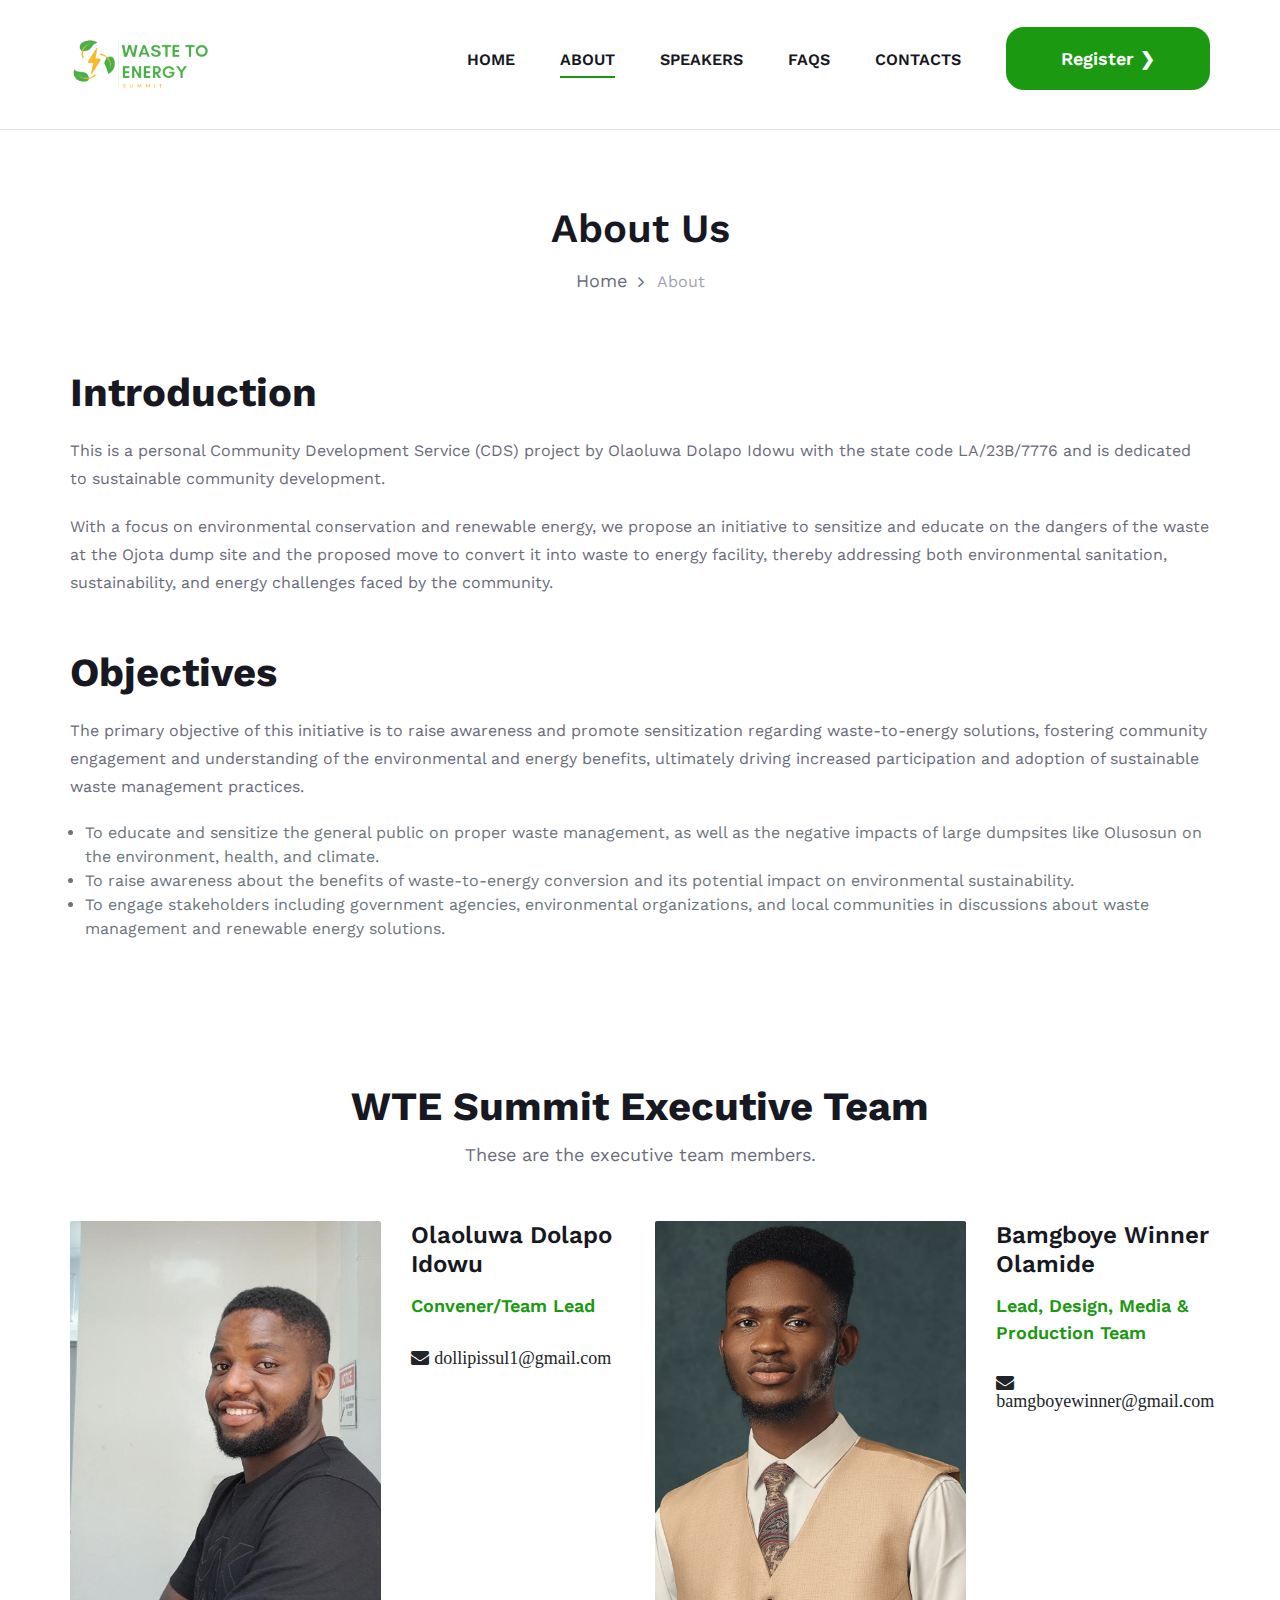
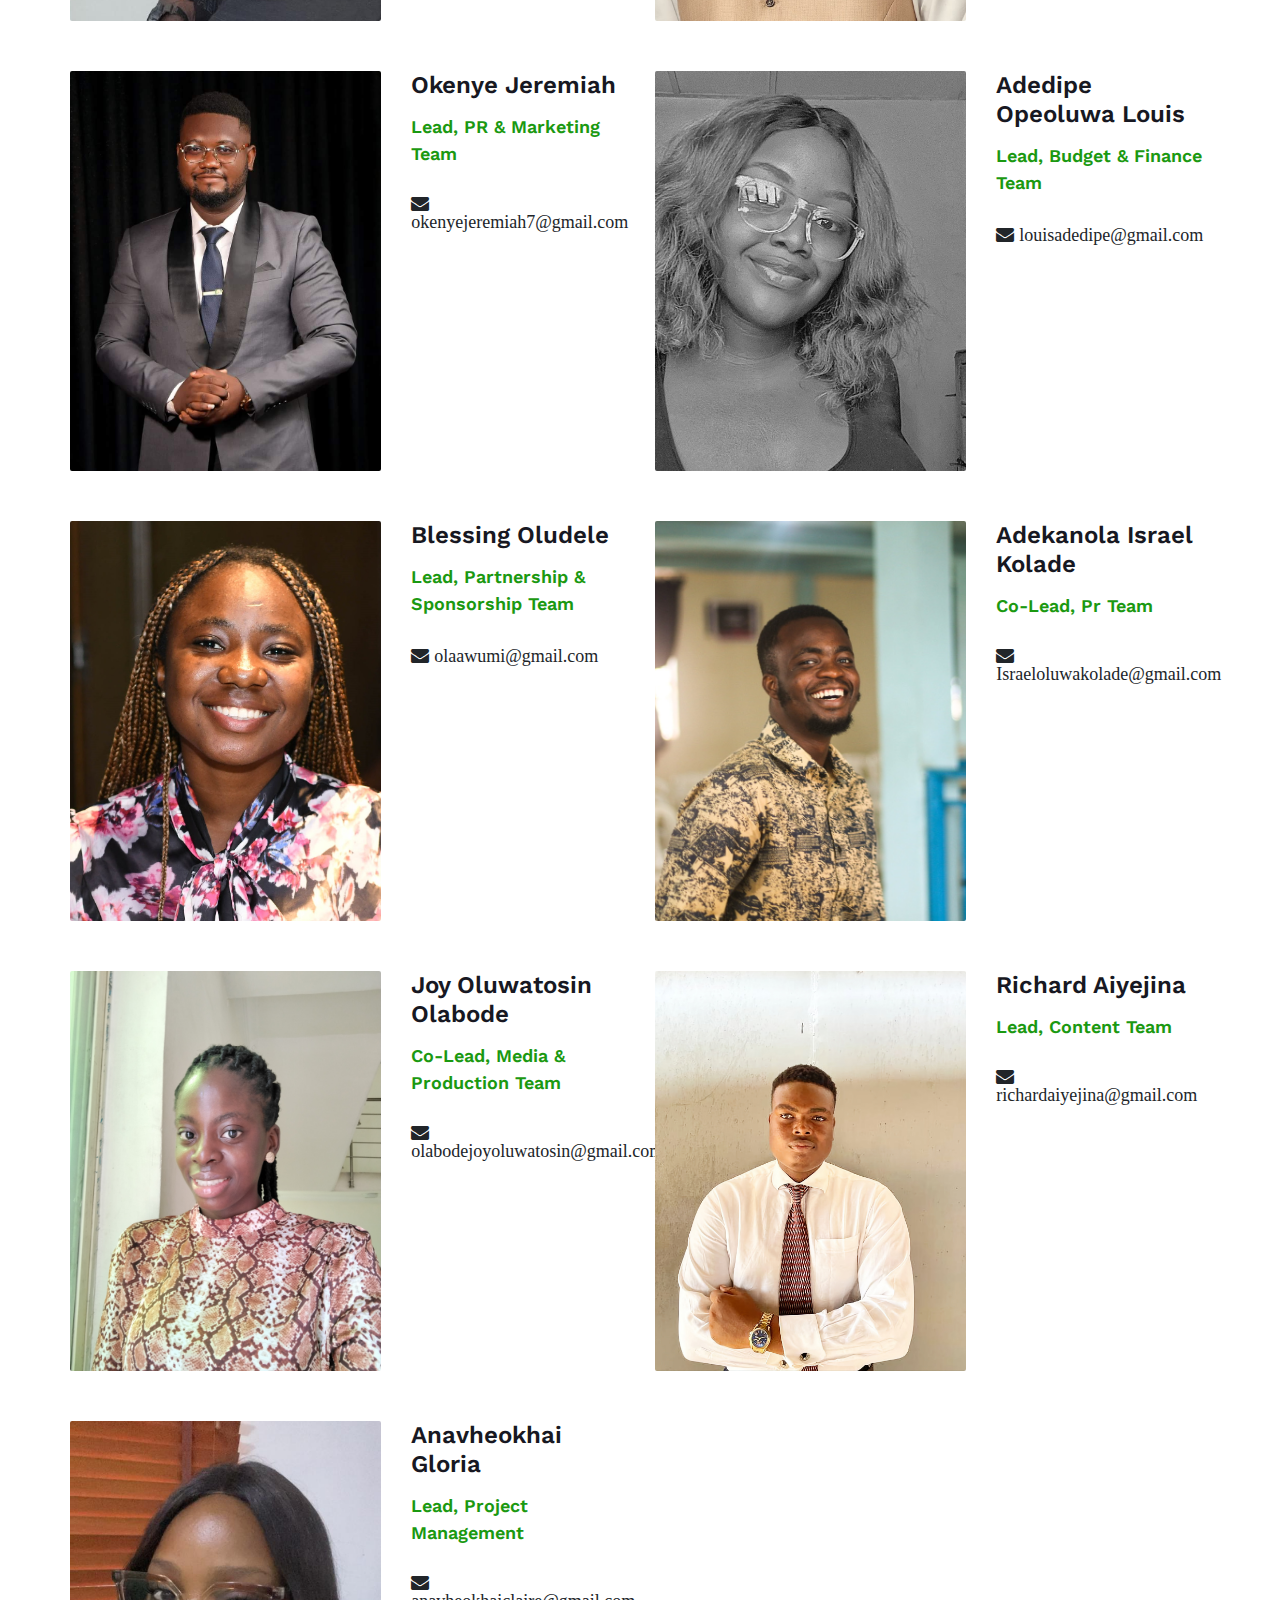
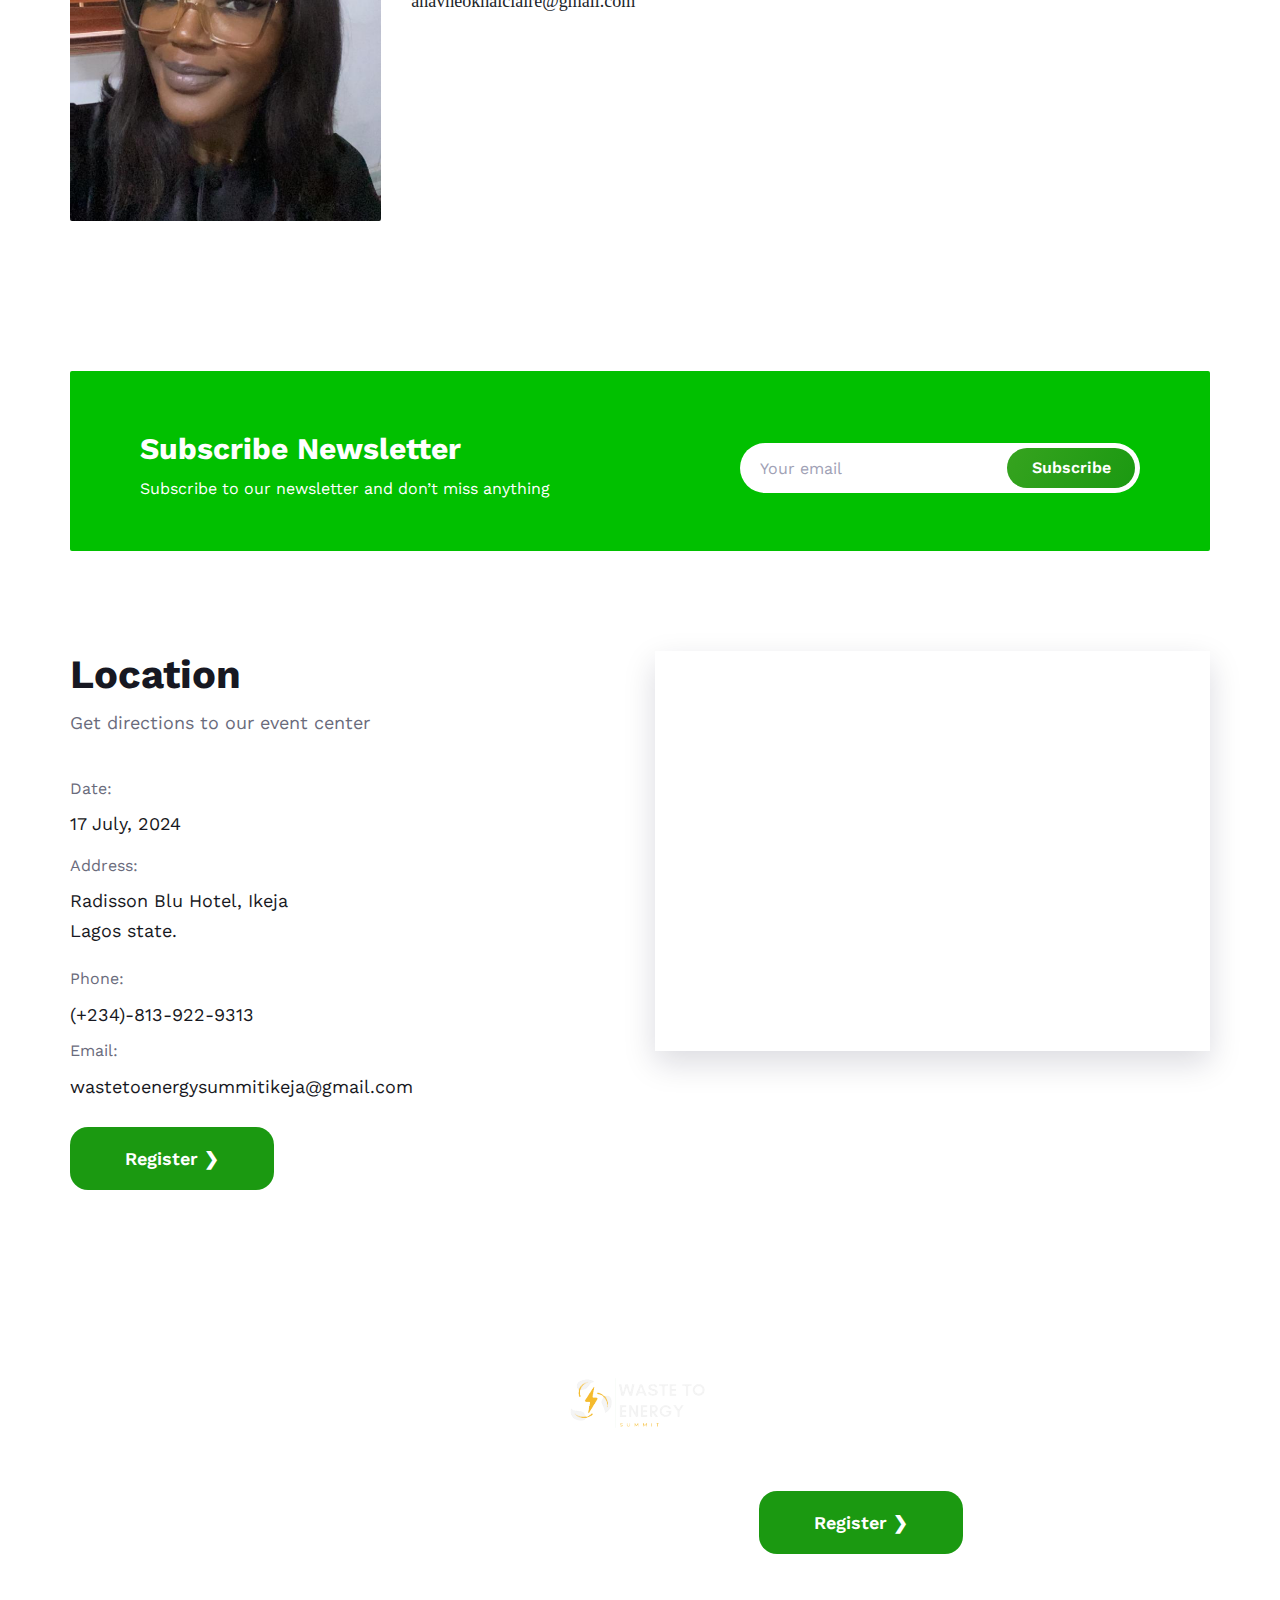
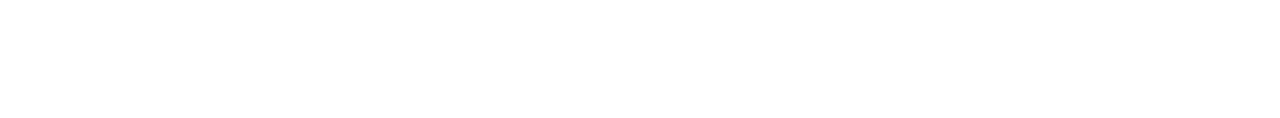
==== about-us.html @ e439b390 "changed image size" ====
<!DOCTYPE html>
<html lang="zxx">

<head>
    <meta charset="UTF-8">
    <meta name="description" content="Manup Template">
    <meta name="keywords" content="Manup, unica, creative, html">
    <meta name="viewport" content="width=device-width, initial-scale=1.0">
    <meta http-equiv="X-UA-Compatible" content="ie=edge">
    <title>Waste to Energy Summit</title>

    <!-- Google Font -->
    <link href="https://fonts.googleapis.com/css?family=Work+Sans:400,500,600,700,800,900&display=swap" rel="stylesheet">
    <link href="https://fonts.googleapis.com/css?family=Poppins:400,500,600,700&display=swap" rel="stylesheet">


    <!-- Css Styles -->
    <link rel="stylesheet" href="css/bootstrap.min.css" type="text/css">
    <link rel="stylesheet" href="css/font-awesome.min.css" type="text/css">
    <link rel="stylesheet" href="css/elegant-icons.css" type="text/css">
    <link rel="stylesheet" href="css/owl.carousel.min.css" type="text/css">
    <link rel="stylesheet" href="css/magnific-popup.css" type="text/css">
    <link rel="stylesheet" href="css/slicknav.min.css" type="text/css">
    <link rel="stylesheet" href="css/style.css" type="text/css">
</head>

<body>
    <!-- Page Preloder -->
    <div id="preloder">
        <div class="loader"></div>
    </div>

    <!-- Header Section Begin -->
    <header class="header-section header-normal">
        <div class="container">
            <div class="logo">
                <a href="./index.html">
                    <img src="img/logo.png" alt="">
                </a>
            </div>
            <div class="nav-menu">
                <nav class="mainmenu mobile-menu">
                    <ul>
                        <li><a href="./index.html">Home</a></li>
                        <li class="active"><a href="./about-us.html">About</a></li>
                        <li><a href="./speaker.html">Speakers</a></li>
                        <li><a href="./faqs.html">Faqs</a></li>
                        <li><a href="./contact.html">Contacts</a></li>
                    </ul>
                </nav>
                <a href="https://docs.google.com/forms/d/e/1FAIpQLSfYQly2UIHaIUbU2DlUcqZCTbNZDKDFzYqwNM6YMHKIBhiAMQ/viewform" class="primary-btn top-btn"> Register &#10095</a>                
            </div>
            <div id="mobile-menu-wrap"></div>
        </div>
    </header>
    <!-- Header End -->

    <!-- Breadcrumb Section Begin -->
    <section class="breadcrumb-section">
        <div class="container">
            <div class="row">
                <div class="col-lg-12">
                    <div class="breadcrumb-text">
                        <h2>About Us</h2>
                        <div class="bt-option">
                            <a href="./index.html">Home</a>
                            <span>About</span>
                        </div>
                    </div>
                </div>
            </div>
        </div>
    </section>
    <!-- Breadcrumb Section End -->

    <!-- About Section Begin -->
    <section class="about-section spad">
        <div class="container">
            <div class="row">
                <div class="col-lg-12">
                    <div class="section-title">
                        <h2>Introduction</h2>
                        <p class="f-para">This is a personal Community Development Service (CDS) project by Olaoluwa
                            Dolapo Idowu with the state code LA/23B/7776 and is dedicated to
                            sustainable community development. 
                        </p>
                        <p>With a focus on environmental
                            conservation and renewable energy, we propose an initiative to sensitize and
                            educate on the dangers of the waste at the Ojota dump site and the proposed
                            move to convert it into waste to energy facility, thereby addressing both
                            environmental sanitation, sustainability, and energy challenges faced by the
                            community.
                        </p>
                    </div>
                </div>

                <div class="col-lg-12">
                    <div class="section-title">
                        <h2>Objectives</h2>
                        <p class="f-para">The primary objective of this initiative is to raise awareness and promote
                            sensitization regarding waste-to-energy solutions, fostering community
                            engagement and understanding of the environmental and energy benefits,
                            ultimately driving increased participation and adoption of sustainable
                            waste management practices.
                        </p>
                        <p>
                            <ul class="text-secondary" style="margin-left: 15px;">
                                <li>
                                    To educate and sensitize the general public on proper waste
                                    management, as well as the negative impacts of large dumpsites like
                                    Olusosun on the environment, health, and climate.
                                </li>
                                <li>
                                    To raise awareness about the benefits of waste-to-energy conversion
                                    and its potential impact on environmental sustainability.
                                </li>
                                <li>
                                    To engage stakeholders including government agencies,
                                    environmental organizations, and local communities in discussions
                                    about waste management and renewable energy solutions.
                                </li>
                            </ul>
                        </p>
                    </div>
                </div>
            </div>
        </div>
    </section>
    <!-- About Section End -->

    <!-- Team Member Section Begin -->
    <section class="team-member-section">
        <div class="container">
            <div class="row">
                <div class="col-lg-12">
                    <div class="section-title">
                        <h2>WTE Summit Executive Team</h2>
                        <p>These are the executive team members.</p>
                    </div>
                </div>
            </div>
        </div>
        <section class="speaker-section spad">
            <div class="container">
                <div class="row">
                    <div class="col-sm-6">
                        <div class="speaker-item">
                            <div class="row">
                                <div class="col-lg-7">
                                    <div class="si-pic">
                                        <img src="img/team-member/member-1.jpg" class="small-img" alt="">
                                    </div>
                                </div>
                                <div class="col-lg-5">
                                    <div class="si-text">
                                        <div class="si-title">
                                            <h4>Olaoluwa Dolapo Idowu</h4>
                                            <span>Convener/Team Lead</span>
                                        </div>
                                        <a href="mailto:dollipissul1@gmail.com"><i class="fa fa-envelope text-body"> dollipissul1@gmail.com</i></a>
                                    </div>
                                </div>
                            </div>
                        </div>
                    </div>
                    <div class="col-sm-6">
                        <div class="speaker-item">
                            <div class="row">
                                <div class="col-lg-7">
                                    <div class="si-pic">
                                        <img src="img/team-member/member-2 .jpg" class="small-img" alt="">
                                    </div>
                                </div>
                                <div class="col-lg-5">
                                    <div class="si-text">
                                        <div class="si-title">
                                            <h4>Bamgboye Winner Olamide</h4>
                                            <span>Lead, Design, Media & Production Team</span>
                                        </div>
                                        <a href="mailto:bamgboyewinner@gmail.com"><i class="fa fa-envelope text-body"> bamgboyewinner@gmail.com</i></a>
                                    </div>
                                </div>
                            </div>
                        </div>
                    </div>
                    <div class="col-sm-6">
                        <div class="speaker-item">
                            <div class="row">
                                <div class="col-lg-7">
                                    <div class="si-pic">
                                        <img src="img/team-member/member-3.jpg" class="small-img" alt="">
                                    </div>
                                </div>
                                <div class="col-lg-5">
                                    <div class="si-text">
                                        <div class="si-title">
                                            <h4>Okenye Jeremiah</h4>
                                            <span>Lead, PR & Marketing Team</span>
                                        </div>
                                        <a href="mailto:okenyejeremiah7@gmail.com"><i class="fa fa-envelope text-body"> okenyejeremiah7@gmail.com</i></a>
                                    </div>
                                </div>
                            </div>
                        </div>
                    </div>
                    <div class="col-sm-6">
                        <div class="speaker-item">
                            <div class="row">
                                <div class="col-lg-7">
                                    <div class="si-pic">
                                        <img src="img/team-member/member-4.jpg" class="small-img" alt="">
                                    </div>
                                </div>
                                <div class="col-lg-5">
                                    <div class="si-text">
                                        <div class="si-title">
                                            <h4>Adedipe Opeoluwa Louis</h4>
                                            <span>Lead, Budget & Finance Team</span>
                                        </div>
                                        <a href="mailto:louisadedipe@gmail.com"><i class="fa fa-envelope text-body"> louisadedipe@gmail.com</i></a>
                                    </div>
                                </div>
                            </div>
                        </div>
                    </div>
                    <div class="col-sm-6">
                        <div class="speaker-item">
                            <div class="row">
                                <div class="col-lg-7">
                                    <div class="si-pic">
                                        <img src="img/team-member/member-5.jpg" class="small-img" alt="">
                                    </div>
                                </div>
                                <div class="col-lg-5">
                                    <div class="si-text">
                                        <div class="si-title">
                                            <h4>Blessing Oludele</h4>
                                            <span>Lead, Partnership & Sponsorship Team</span>
                                        </div>
                                        <a href="mailto:olaawumi@gmail.com"><i class="fa fa-envelope text-body"> olaawumi@gmail.com</i></a>
                                    </div>
                                </div>
                            </div>
                        </div>
                    </div>
                    <div class="col-sm-6">
                        <div class="speaker-item">
                            <div class="row">
                                <div class="col-lg-7">
                                    <div class="si-pic">
                                        <img src="img/team-member/member-6.jpg" class="small-img" alt="">
                                    </div>
                                </div>
                                <div class="col-lg-5">
                                    <div class="si-text">
                                        <div class="si-title">
                                            <h4>Adekanola Israel Kolade</h4>
                                            <span>Co-Lead, Pr Team</span>
                                        </div>
                                        <a href="mailto:Israeloluwakolade@gmail.com"><i class="fa fa-envelope text-body"> Israeloluwakolade@gmail.com</i></a>
                                    </div>
                                </div>
                            </div>
                        </div>
                    </div>
                    <div class="col-sm-6">
                        <div class="speaker-item">
                            <div class="row">
                                <div class="col-lg-7">
                                    <div class="si-pic">
                                        <img src="img/team-member/member-7.jpg" class="small-img" alt="">
                                    </div>
                                </div>
                                <div class="col-lg-5">
                                    <div class="si-text">
                                        <div class="si-title">
                                            <h4>Joy Oluwatosin Olabode</h4>
                                            <span>Co-Lead, Media & Production Team</span>
                                        </div>
                                        <a href="mailto:olabodejoyoluwatosin@gmail.com"><i class="fa fa-envelope text-body"> olabodejoyoluwatosin@gmail.com</i></a>
                                    </div>
                                </div>
                            </div>
                        </div>
                    </div>
                    <div class="col-sm-6">
                        <div class="speaker-item">
                            <div class="row">
                                <div class="col-lg-7">
                                    <div class="si-pic">
                                        <img src="img/team-member/member-8.jpg" class="small-img" alt="">
                                    </div>
                                </div>
                                <div class="col-lg-5">
                                    <div class="si-text">
                                        <div class="si-title">
                                            <h4>Richard Aiyejina</h4>
                                            <span>Lead, Content Team</span>
                                        </div>
                                        <a href="mailto:richardaiyejina@gmail.com"><i class="fa fa-envelope text-body"> richardaiyejina@gmail.com</i></a>
                                    </div>
                                </div>
                            </div>
                        </div>
                    </div>
                    <div class="col-sm-6">
                        <div class="speaker-item">
                            <div class="row">
                                <div class="col-lg-7">
                                    <div class="si-pic">
                                        <img src="img/team-member/member-9.jpeg" class="small-img" alt="">
                                    </div>
                                </div>
                                <div class="col-lg-5">
                                    <div class="si-text">
                                        <div class="si-title">
                                            <h4>Anavheokhai Gloria</h4>
                                            <span>Lead, Project Management</span>
                                        </div>
                                        <a href="mailto:anavheokhaiclaire@gmail.com"><i class="fa fa-envelope text-body"> anavheokhaiclaire@gmail.com</i></a>
                                    </div>
                                </div>
                            </div>
                        </div>
                    </div>
                </div>
            </div>
        </section>
    <!-- Team Member Section End -->

    
    <!-- Newslatter Section Begin -->
    <section class="newslatter-section about-newslatter">
        <div class="container">
            <div class="newslatter-inner set-bg" data-setbg="img/newsletter-bg.jpeg">
                <div class="ni-text">
                    <h3>Subscribe Newsletter</h3>
                    <p>Subscribe to our newsletter and don’t miss anything</p>
                </div>
                <form action="#" class="ni-form">
                    <input type="text" placeholder="Your email">
                    <button type="submit">Subscribe</button>
                </form>
            </div>
        </div>
    </section>
    <!-- Newslatter Section End -->

    <!-- Contact Section Begin -->
    <section class="contact-section spad">
        <div class="container">
            <div class="row">
                <div class="col-lg-6">
                    <div class="section-title">
                        <h2>Location</h2>
                        <p>Get directions to our event center</p>
                    </div>
                    <div class="cs-text">
                        <div class="ct-address">
                            <span>Date:</span>
                            <p>17 July, 2024</p>
                        </div>
                        <div class="ct-address">
                            <span>Address:</span>
                            <p>Radisson Blu Hotel, Ikeja <br />Lagos state.</p>
                        </div>
                        <ul>
                            <li>
                                <span>Phone:</span>
                                (+234)-813-922-9313
                            </li>
                            <li>
                                <span>Email:</span>
                                wastetoenergysummitikeja@gmail.com
                            </li>
                        </ul>
                        <a href="https://docs.google.com/forms/d/e/1FAIpQLSfYQly2UIHaIUbU2DlUcqZCTbNZDKDFzYqwNM6YMHKIBhiAMQ/viewform" class="primary-btn"> Register &#10095</a>
                    </div>
                </div>
                <div class="col-lg-6">
                    <div class="cs-map">
                        <iframe src="https://www.google.com/maps/embed?pb=!1m18!1m12!1m3!1d3963.520993576724!2d3.3586158000000004!3d6.581967000000001!2m3!1f0!2f0!3f0!3m2!1i1024!2i768!4f13.1!3m3!1m2!1s0x103b92134bd53de7%3A0xbf9139ef0204ac29!2sRadisson%20Blu%20Hotel%2C%20Lagos%20Ikeja!5e0!3m2!1sen!2sng!4v1718107113346!5m2!1sen!2sng" height="400" style="border:0;" allowfullscreen=""></iframe>
                    </div>
                </div>
            </div>
        </div>
    </section>
    <!-- Contact Section End -->

    <!-- Footer Section Begin -->
    <footer class="footer-section">
        <div class="container">
            <div class="row">
                <div class="col-lg-12">
                    <div class="footer-text">
                        <div class="ft-logo">
                            <a href="#" class="footer-logo"><img src="img/footer-logo.png" alt=""></a>
                        </div>
                        <ul>
                            <li><a href="./index.html">Home</a></li>
                            <li><a href="./about-us.html">About</a></li>
                            <li><a href="./faqs.html">Faqs</a></li>
                            <li><a href="./contact.html">Contact</a></li>
                            <li><a href="https://docs.google.com/forms/d/e/1FAIpQLSfYQly2UIHaIUbU2DlUcqZCTbNZDKDFzYqwNM6YMHKIBhiAMQ/viewform" class="primary-btn"> Register &#10095</a></li>
                        </ul>
                        <div class="copyright-text text-white"><p>
  Copyright &copy;<script>document.write(new Date().getFullYear());</script> All rights reserved</p></div>
                        <div class="ft-social">
                            <a href="https://www.instagram.com/wte_summit" target="_blank"><i class="fa fa-instagram"></i></a>
                            <a href="https://www.linkedin.com/company/sanitation-and-sustainability-waste-to-energy-summit/" target="_blank"><i class="fa fa-linkedin"></i></a>
                        </div>
                    </div>
                </div>
            </div>
        </div>
    </footer>
    <!-- Footer Section End -->

    <!-- Js Plugins -->
    <script src="js/jquery-3.3.1.min.js"></script>
    <script src="js/bootstrap.min.js"></script>
    <script src="js/jquery.magnific-popup.min.js"></script>
    <script src="js/jquery.countdown.min.js"></script>
    <script src="js/jquery.slicknav.js"></script>
    <script src="js/owl.carousel.min.js"></script>
    <script src="js/main.js"></script>
</body>

</html>
---- css/elegant-icons.css ----
@font-face {
	font-family: 'ElegantIcons';
	src:url('../fonts/ElegantIcons.eot');
	src:url('../fonts/ElegantIcons.eot?#iefix') format('embedded-opentype'),
		url('../fonts/ElegantIcons.woff') format('woff'),
		url('../fonts/ElegantIcons.ttf') format('truetype'),
		url('../fonts/ElegantIcons.svg#ElegantIcons') format('svg');
	font-weight: normal;
	font-style: normal;
}

/* Use the following CSS code if you want to use data attributes for inserting your icons */
[data-icon]:before {
	font-family: 'ElegantIcons';
	content: attr(data-icon);
	speak: none;
	font-weight: normal;
	font-variant: normal;
	text-transform: none;
	line-height: 1;
	-webkit-font-smoothing: antialiased;
	-moz-osx-font-smoothing: grayscale;
}

/* Use the following CSS code if you want to have a class per icon */
/*
Instead of a list of all class selectors,
you can use the generic selector below, but it's slower:
[class*="your-class-prefix"] {
*/
.arrow_up, .arrow_down, .arrow_left, .arrow_right, .arrow_left-up, .arrow_right-up, .arrow_right-down, .arrow_left-down, .arrow-up-down, .arrow_up-down_alt, .arrow_left-right_alt, .arrow_left-right, .arrow_expand_alt2, .arrow_expand_alt, .arrow_condense, .arrow_expand, .arrow_move, .arrow_carrot-up, .arrow_carrot-down, .arrow_carrot-left, .arrow_carrot-right, .arrow_carrot-2up, .arrow_carrot-2down, .arrow_carrot-2left, .arrow_carrot-2right, .arrow_carrot-up_alt2, .arrow_carrot-down_alt2, .arrow_carrot-left_alt2, .arrow_carrot-right_alt2, .arrow_carrot-2up_alt2, .arrow_carrot-2down_alt2, .arrow_carrot-2left_alt2, .arrow_carrot-2right_alt2, .arrow_triangle-up, .arrow_triangle-down, .arrow_triangle-left, .arrow_triangle-right, .arrow_triangle-up_alt2, .arrow_triangle-down_alt2, .arrow_triangle-left_alt2, .arrow_triangle-right_alt2, .arrow_back, .icon_minus-06, .icon_plus, .icon_close, .icon_check, .icon_minus_alt2, .icon_plus_alt2, .icon_close_alt2, .icon_check_alt2, .icon_zoom-out_alt, .icon_zoom-in_alt, .icon_search, .icon_box-empty, .icon_box-selected, .icon_minus-box, .icon_plus-box, .icon_box-checked, .icon_circle-empty, .icon_circle-slelected, .icon_stop_alt2, .icon_stop, .icon_pause_alt2, .icon_pause, .icon_menu, .icon_menu-square_alt2, .icon_menu-circle_alt2, .icon_ul, .icon_ol, .icon_adjust-horiz, .icon_adjust-vert, .icon_document_alt, .icon_documents_alt, .icon_pencil, .icon_pencil-edit_alt, .icon_pencil-edit, .icon_folder-alt, .icon_folder-open_alt, .icon_folder-add_alt, .icon_info_alt, .icon_error-oct_alt, .icon_error-circle_alt, .icon_error-triangle_alt, .icon_question_alt2, .icon_question, .icon_comment_alt, .icon_chat_alt, .icon_vol-mute_alt, .icon_volume-low_alt, .icon_volume-high_alt, .icon_quotations, .icon_quotations_alt2, .icon_clock_alt, .icon_lock_alt, .icon_lock-open_alt, .icon_key_alt, .icon_cloud_alt, .icon_cloud-upload_alt, .icon_cloud-download_alt, .icon_image, .icon_images, .icon_lightbulb_alt, .icon_gift_alt, .icon_house_alt, .icon_genius, .icon_mobile, .icon_tablet, .icon_laptop, .icon_desktop, .icon_camera_alt, .icon_mail_alt, .icon_cone_alt, .icon_ribbon_alt, .icon_bag_alt, .icon_creditcard, .icon_cart_alt, .icon_paperclip, .icon_tag_alt, .icon_tags_alt, .icon_trash_alt, .icon_cursor_alt, .icon_mic_alt, .icon_compass_alt, .icon_pin_alt, .icon_pushpin_alt, .icon_map_alt, .icon_drawer_alt, .icon_toolbox_alt, .icon_book_alt, .icon_calendar, .icon_film, .icon_table, .icon_contacts_alt, .icon_headphones, .icon_lifesaver, .icon_piechart, .icon_refresh, .icon_link_alt, .icon_link, .icon_loading, .icon_blocked, .icon_archive_alt, .icon_heart_alt, .icon_star_alt, .icon_star-half_alt, .icon_star, .icon_star-half, .icon_tools, .icon_tool, .icon_cog, .icon_cogs, .arrow_up_alt, .arrow_down_alt, .arrow_left_alt, .arrow_right_alt, .arrow_left-up_alt, .arrow_right-up_alt, .arrow_right-down_alt, .arrow_left-down_alt, .arrow_condense_alt, .arrow_expand_alt3, .arrow_carrot_up_alt, .arrow_carrot-down_alt, .arrow_carrot-left_alt, .arrow_carrot-right_alt, .arrow_carrot-2up_alt, .arrow_carrot-2dwnn_alt, .arrow_carrot-2left_alt, .arrow_carrot-2right_alt, .arrow_triangle-up_alt, .arrow_triangle-down_alt, .arrow_triangle-left_alt, .arrow_triangle-right_alt, .icon_minus_alt, .icon_plus_alt, .icon_close_alt, .icon_check_alt, .icon_zoom-out, .icon_zoom-in, .icon_stop_alt, .icon_menu-square_alt, .icon_menu-circle_alt, .icon_document, .icon_documents, .icon_pencil_alt, .icon_folder, .icon_folder-open, .icon_folder-add, .icon_folder_upload, .icon_folder_download, .icon_info, .icon_error-circle, .icon_error-oct, .icon_error-triangle, .icon_question_alt, .icon_comment, .icon_chat, .icon_vol-mute, .icon_volume-low, .icon_volume-high, .icon_quotations_alt, .icon_clock, .icon_lock, .icon_lock-open, .icon_key, .icon_cloud, .icon_cloud-upload, .icon_cloud-download, .icon_lightbulb, .icon_gift, .icon_house, .icon_camera, .icon_mail, .icon_cone, .icon_ribbon, .icon_bag, .icon_cart, .icon_tag, .icon_tags, .icon_trash, .icon_cursor, .icon_mic, .icon_compass, .icon_pin, .icon_pushpin, .icon_map, .icon_drawer, .icon_toolbox, .icon_book, .icon_contacts, .icon_archive, .icon_heart, .icon_profile, .icon_group, .icon_grid-2x2, .icon_grid-3x3, .icon_music, .icon_pause_alt, .icon_phone, .icon_upload, .icon_download, .social_facebook, .social_twitter, .social_pinterest, .social_googleplus, .social_tumblr, .social_tumbleupon, .social_wordpress, .social_instagram, .social_dribbble, .social_vimeo, .social_linkedin, .social_rss, .social_deviantart, .social_share, .social_myspace, .social_skype, .social_youtube, .social_picassa, .social_googledrive, .social_flickr, .social_blogger, .social_spotify, .social_delicious, .social_facebook_circle, .social_twitter_circle, .social_pinterest_circle, .social_googleplus_circle, .social_tumblr_circle, .social_stumbleupon_circle, .social_wordpress_circle, .social_instagram_circle, .social_dribbble_circle, .social_vimeo_circle, .social_linkedin_circle, .social_rss_circle, .social_deviantart_circle, .social_share_circle, .social_myspace_circle, .social_skype_circle, .social_youtube_circle, .social_picassa_circle, .social_googledrive_alt2, .social_flickr_circle, .social_blogger_circle, .social_spotify_circle, .social_delicious_circle, .social_facebook_square, .social_twitter_square, .social_pinterest_square, .social_googleplus_square, .social_tumblr_square, .social_stumbleupon_square, .social_wordpress_square, .social_instagram_square, .social_dribbble_square, .social_vimeo_square, .social_linkedin_square, .social_rss_square, .social_deviantart_square, .social_share_square, .social_myspace_square, .social_skype_square, .social_youtube_square, .social_picassa_square, .social_googledrive_square, .social_flickr_square, .social_blogger_square, .social_spotify_square, .social_delicious_square, .icon_printer, .icon_calulator, .icon_building, .icon_floppy, .icon_drive, .icon_search-2, .icon_id, .icon_id-2, .icon_puzzle, .icon_like, .icon_dislike, .icon_mug, .icon_currency, .icon_wallet, .icon_pens, .icon_easel, .icon_flowchart, .icon_datareport, .icon_briefcase, .icon_shield, .icon_percent, .icon_globe, .icon_globe-2, .icon_target, .icon_hourglass, .icon_balance, .icon_rook, .icon_printer-alt, .icon_calculator_alt, .icon_building_alt, .icon_floppy_alt, .icon_drive_alt, .icon_search_alt, .icon_id_alt, .icon_id-2_alt, .icon_puzzle_alt, .icon_like_alt, .icon_dislike_alt, .icon_mug_alt, .icon_currency_alt, .icon_wallet_alt, .icon_pens_alt, .icon_easel_alt, .icon_flowchart_alt, .icon_datareport_alt, .icon_briefcase_alt, .icon_shield_alt, .icon_percent_alt, .icon_globe_alt, .icon_clipboard {
	font-family: 'ElegantIcons';
	speak: none;
	font-style: normal;
	font-weight: normal;
	font-variant: normal;
	text-transform: none;
	line-height: 1;
	-webkit-font-smoothing: antialiased;
}
.arrow_up:before {
	content: "\21";
}
.arrow_down:before {
	content: "\22";
}
.arrow_left:before {
	content: "\23";
}
.arrow_right:before {
	content: "\24";
}
.arrow_left-up:before {
	content: "\25";
}
.arrow_right-up:before {
	content: "\26";
}
.arrow_right-down:before {
	content: "\27";
}
.arrow_left-down:before {
	content: "\28";
}
.arrow-up-down:before {
	content: "\29";
}
.arrow_up-down_alt:before {
	content: "\2a";
}
.arrow_left-right_alt:before {
	content: "\2b";
}
.arrow_left-right:before {
	content: "\2c";
}
.arrow_expand_alt2:before {
	content: "\2d";
}
.arrow_expand_alt:before {
	content: "\2e";
}
.arrow_condense:before {
	content: "\2f";
}
.arrow_expand:before {
	content: "\30";
}
.arrow_move:before {
	content: "\31";
}
.arrow_carrot-up:before {
	content: "\32";
}
.arrow_carrot-down:before {
	content: "\33";
}
.arrow_carrot-left:before {
	content: "\34";
}
.arrow_carrot-right:before {
	content: "\35";
}
.arrow_carrot-2up:before {
	content: "\36";
}
.arrow_carrot-2down:before {
	content: "\37";
}
.arrow_carrot-2left:before {
	content: "\38";
}
.arrow_carrot-2right:before {
	content: "\39";
}
.arrow_carrot-up_alt2:before {
	content: "\3a";
}
.arrow_carrot-down_alt2:before {
	content: "\3b";
}
.arrow_carrot-left_alt2:before {
	content: "\3c";
}
.arrow_carrot-right_alt2:before {
	content: "\3d";
}
.arrow_carrot-2up_alt2:before {
	content: "\3e";
}
.arrow_carrot-2down_alt2:before {
	content: "\3f";
}
.arrow_carrot-2left_alt2:before {
	content: "\40";
}
.arrow_carrot-2right_alt2:before {
	content: "\41";
}
.arrow_triangle-up:before {
	content: "\42";
}
.arrow_triangle-down:before {
	content: "\43";
}
.arrow_triangle-left:before {
	content: "\44";
}
.arrow_triangle-right:before {
	content: "\45";
}
.arrow_triangle-up_alt2:before {
	content: "\46";
}
.arrow_triangle-down_alt2:before {
	content: "\47";
}
.arrow_triangle-left_alt2:before {
	content: "\48";
}
.arrow_triangle-right_alt2:before {
	content: "\49";
}
.arrow_back:before {
	content: "\4a";
}
.icon_minus-06:before {
	content: "\4b";
}
.icon_plus:before {
	content: "\4c";
}
.icon_close:before {
	content: "\4d";
}
.icon_check:before {
	content: "\4e";
}
.icon_minus_alt2:before {
	content: "\4f";
}
.icon_plus_alt2:before {
	content: "\50";
}
.icon_close_alt2:before {
	content: "\51";
}
.icon_check_alt2:before {
	content: "\52";
}
.icon_zoom-out_alt:before {
	content: "\53";
}
.icon_zoom-in_alt:before {
	content: "\54";
}
.icon_search:before {
	content: "\55";
}
.icon_box-empty:before {
	content: "\56";
}
.icon_box-selected:before {
	content: "\57";
}
.icon_minus-box:before {
	content: "\58";
}
.icon_plus-box:before {
	content: "\59";
}
.icon_box-checked:before {
	content: "\5a";
}
.icon_circle-empty:before {
	content: "\5b";
}
.icon_circle-slelected:before {
	content: "\5c";
}
.icon_stop_alt2:before {
	content: "\5d";
}
.icon_stop:before {
	content: "\5e";
}
.icon_pause_alt2:before {
	content: "\5f";
}
.icon_pause:before {
	content: "\60";
}
.icon_menu:before {
	content: "\61";
}
.icon_menu-square_alt2:before {
	content: "\62";
}
.icon_menu-circle_alt2:before {
	content: "\63";
}
.icon_ul:before {
	content: "\64";
}
.icon_ol:before {
	content: "\65";
}
.icon_adjust-horiz:before {
	content: "\66";
}
.icon_adjust-vert:before {
	content: "\67";
}
.icon_document_alt:before {
	content: "\68";
}
.icon_documents_alt:before {
	content: "\69";
}
.icon_pencil:before {
	content: "\6a";
}
.icon_pencil-edit_alt:before {
	content: "\6b";
}
.icon_pencil-edit:before {
	content: "\6c";
}
.icon_folder-alt:before {
	content: "\6d";
}
.icon_folder-open_alt:before {
	content: "\6e";
}
.icon_folder-add_alt:before {
	content: "\6f";
}
.icon_info_alt:before {
	content: "\70";
}
.icon_error-oct_alt:before {
	content: "\71";
}
.icon_error-circle_alt:before {
	content: "\72";
}
.icon_error-triangle_alt:before {
	content: "\73";
}
.icon_question_alt2:before {
	content: "\74";
}
.icon_question:before {
	content: "\75";
}
.icon_comment_alt:before {
	content: "\76";
}
.icon_chat_alt:before {
	content: "\77";
}
.icon_vol-mute_alt:before {
	content: "\78";
}
.icon_volume-low_alt:before {
	content: "\79";
}
.icon_volume-high_alt:before {
	content: "\7a";
}
.icon_quotations:before {
	content: "\7b";
}
.icon_quotations_alt2:before {
	content: "\7c";
}
.icon_clock_alt:before {
	content: "\7d";
}
.icon_lock_alt:before {
	content: "\7e";
}
.icon_lock-open_alt:before {
	content: "\e000";
}
.icon_key_alt:before {
	content: "\e001";
}
.icon_cloud_alt:before {
	content: "\e002";
}
.icon_cloud-upload_alt:before {
	content: "\e003";
}
.icon_cloud-download_alt:before {
	content: "\e004";
}
.icon_image:before {
	content: "\e005";
}
.icon_images:before {
	content: "\e006";
}
.icon_lightbulb_alt:before {
	content: "\e007";
}
.icon_gift_alt:before {
	content: "\e008";
}
.icon_house_alt:before {
	content: "\e009";
}
.icon_genius:before {
	content: "\e00a";
}
.icon_mobile:before {
	content: "\e00b";
}
.icon_tablet:before {
	content: "\e00c";
}
.icon_laptop:before {
	content: "\e00d";
}
.icon_desktop:before {
	content: "\e00e";
}
.icon_camera_alt:before {
	content: "\e00f";
}
.icon_mail_alt:before {
	content: "\e010";
}
.icon_cone_alt:before {
	content: "\e011";
}
.icon_ribbon_alt:before {
	content: "\e012";
}
.icon_bag_alt:before {
	content: "\e013";
}
.icon_creditcard:before {
	content: "\e014";
}
.icon_cart_alt:before {
	content: "\e015";
}
.icon_paperclip:before {
	content: "\e016";
}
.icon_tag_alt:before {
	content: "\e017";
}
.icon_tags_alt:before {
	content: "\e018";
}
.icon_trash_alt:before {
	content: "\e019";
}
.icon_cursor_alt:before {
	content: "\e01a";
}
.icon_mic_alt:before {
	content: "\e01b";
}
.icon_compass_alt:before {
	content: "\e01c";
}
.icon_pin_alt:before {
	content: "\e01d";
}
.icon_pushpin_alt:before {
	content: "\e01e";
}
.icon_map_alt:before {
	content: "\e01f";
}
.icon_drawer_alt:before {
	content: "\e020";
}
.icon_toolbox_alt:before {
	content: "\e021";
}
.icon_book_alt:before {
	content: "\e022";
}
.icon_calendar:before {
	content: "\e023";
}
.icon_film:before {
	content: "\e024";
}
.icon_table:before {
	content: "\e025";
}
.icon_contacts_alt:before {
	content: "\e026";
}
.icon_headphones:before {
	content: "\e027";
}
.icon_lifesaver:before {
	content: "\e028";
}
.icon_piechart:before {
	content: "\e029";
}
.icon_refresh:before {
	content: "\e02a";
}
.icon_link_alt:before {
	content: "\e02b";
}
.icon_link:before {
	content: "\e02c";
}
.icon_loading:before {
	content: "\e02d";
}
.icon_blocked:before {
	content: "\e02e";
}
.icon_archive_alt:before {
	content: "\e02f";
}
.icon_heart_alt:before {
	content: "\e030";
}
.icon_star_alt:before {
	content: "\e031";
}
.icon_star-half_alt:before {
	content: "\e032";
}
.icon_star:before {
	content: "\e033";
}
.icon_star-half:before {
	content: "\e034";
}
.icon_tools:before {
	content: "\e035";
}
.icon_tool:before {
	content: "\e036";
}
.icon_cog:before {
	content: "\e037";
}
.icon_cogs:before {
	content: "\e038";
}
.arrow_up_alt:before {
	content: "\e039";
}
.arrow_down_alt:before {
	content: "\e03a";
}
.arrow_left_alt:before {
	content: "\e03b";
}
.arrow_right_alt:before {
	content: "\e03c";
}
.arrow_left-up_alt:before {
	content: "\e03d";
}
.arrow_right-up_alt:before {
	content: "\e03e";
}
.arrow_right-down_alt:before {
	content: "\e03f";
}
.arrow_left-down_alt:before {
	content: "\e040";
}
.arrow_condense_alt:before {
	content: "\e041";
}
.arrow_expand_alt3:before {
	content: "\e042";
}
.arrow_carrot_up_alt:before {
	content: "\e043";
}
.arrow_carrot-down_alt:before {
	content: "\e044";
}
.arrow_carrot-left_alt:before {
	content: "\e045";
}
.arrow_carrot-right_alt:before {
	content: "\e046";
}
.arrow_carrot-2up_alt:before {
	content: "\e047";
}
.arrow_carrot-2dwnn_alt:before {
	content: "\e048";
}
.arrow_carrot-2left_alt:before {
	content: "\e049";
}
.arrow_carrot-2right_alt:before {
	content: "\e04a";
}
.arrow_triangle-up_alt:before {
	content: "\e04b";
}
.arrow_triangle-down_alt:before {
	content: "\e04c";
}
.arrow_triangle-left_alt:before {
	content: "\e04d";
}
.arrow_triangle-right_alt:before {
	content: "\e04e";
}
.icon_minus_alt:before {
	content: "\e04f";
}
.icon_plus_alt:before {
	content: "\e050";
}
.icon_close_alt:before {
	content: "\e051";
}
.icon_check_alt:before {
	content: "\e052";
}
.icon_zoom-out:before {
	content: "\e053";
}
.icon_zoom-in:before {
	content: "\e054";
}
.icon_stop_alt:before {
	content: "\e055";
}
.icon_menu-square_alt:before {
	content: "\e056";
}
.icon_menu-circle_alt:before {
	content: "\e057";
}
.icon_document:before {
	content: "\e058";
}
.icon_documents:before {
	content: "\e059";
}
.icon_pencil_alt:before {
	content: "\e05a";
}
.icon_folder:before {
	content: "\e05b";
}
.icon_folder-open:before {
	content: "\e05c";
}
.icon_folder-add:before {
	content: "\e05d";
}
.icon_folder_upload:before {
	content: "\e05e";
}
.icon_folder_download:before {
	content: "\e05f";
}
.icon_info:before {
	content: "\e060";
}
.icon_error-circle:before {
	content: "\e061";
}
.icon_error-oct:before {
	content: "\e062";
}
.icon_error-triangle:before {
	content: "\e063";
}
.icon_question_alt:before {
	content: "\e064";
}
.icon_comment:before {
	content: "\e065";
}
.icon_chat:before {
	content: "\e066";
}
.icon_vol-mute:before {
	content: "\e067";
}
.icon_volume-low:before {
	content: "\e068";
}
.icon_volume-high:before {
	content: "\e069";
}
.icon_quotations_alt:before {
	content: "\e06a";
}
.icon_clock:before {
	content: "\e06b";
}
.icon_lock:before {
	content: "\e06c";
}
.icon_lock-open:before {
	content: "\e06d";
}
.icon_key:before {
	content: "\e06e";
}
.icon_cloud:before {
	content: "\e06f";
}
.icon_cloud-upload:before {
	content: "\e070";
}
.icon_cloud-download:before {
	content: "\e071";
}
.icon_lightbulb:before {
	content: "\e072";
}
.icon_gift:before {
	content: "\e073";
}
.icon_house:before {
	content: "\e074";
}
.icon_camera:before {
	content: "\e075";
}
.icon_mail:before {
	content: "\e076";
}
.icon_cone:before {
	content: "\e077";
}
.icon_ribbon:before {
	content: "\e078";
}
.icon_bag:before {
	content: "\e079";
}
.icon_cart:before {
	content: "\e07a";
}
.icon_tag:before {
	content: "\e07b";
}
.icon_tags:before {
	content: "\e07c";
}
.icon_trash:before {
	content: "\e07d";
}
.icon_cursor:before {
	content: "\e07e";
}
.icon_mic:before {
	content: "\e07f";
}
.icon_compass:before {
	content: "\e080";
}
.icon_pin:before {
	content: "\e081";
}
.icon_pushpin:before {
	content: "\e082";
}
.icon_map:before {
	content: "\e083";
}
.icon_drawer:before {
	content: "\e084";
}
.icon_toolbox:before {
	content: "\e085";
}
.icon_book:before {
	content: "\e086";
}
.icon_contacts:before {
	content: "\e087";
}
.icon_archive:before {
	content: "\e088";
}
.icon_heart:before {
	content: "\e089";
}
.icon_profile:before {
	content: "\e08a";
}
.icon_group:before {
	content: "\e08b";
}
.icon_grid-2x2:before {
	content: "\e08c";
}
.icon_grid-3x3:before {
	content: "\e08d";
}
.icon_music:before {
	content: "\e08e";
}
.icon_pause_alt:before {
	content: "\e08f";
}
.icon_phone:before {
	content: "\e090";
}
.icon_upload:before {
	content: "\e091";
}
.icon_download:before {
	content: "\e092";
}
.social_facebook:before {
	content: "\e093";
}
.social_twitter:before {
	content: "\e094";
}
.social_pinterest:before {
	content: "\e095";
}
.social_googleplus:before {
	content: "\e096";
}
.social_tumblr:before {
	content: "\e097";
}
.social_tumbleupon:before {
	content: "\e098";
}
.social_wordpress:before {
	content: "\e099";
}
.social_instagram:before {
	content: "\e09a";
}
.social_dribbble:before {
	content: "\e09b";
}
.social_vimeo:before {
	content: "\e09c";
}
.social_linkedin:before {
	content: "\e09d";
}
.social_rss:before {
	content: "\e09e";
}
.social_deviantart:before {
	content: "\e09f";
}
.social_share:before {
	content: "\e0a0";
}
.social_myspace:before {
	content: "\e0a1";
}
.social_skype:before {
	content: "\e0a2";
}
.social_youtube:before {
	content: "\e0a3";
}
.social_picassa:before {
	content: "\e0a4";
}
.social_googledrive:before {
	content: "\e0a5";
}
.social_flickr:before {
	content: "\e0a6";
}
.social_blogger:before {
	content: "\e0a7";
}
.social_spotify:before {
	content: "\e0a8";
}
.social_delicious:before {
	content: "\e0a9";
}
.social_facebook_circle:before {
	content: "\e0aa";
}
.social_twitter_circle:before {
	content: "\e0ab";
}
.social_pinterest_circle:before {
	content: "\e0ac";
}
.social_googleplus_circle:before {
	content: "\e0ad";
}
.social_tumblr_circle:before {
	content: "\e0ae";
}
.social_stumbleupon_circle:before {
	content: "\e0af";
}
.social_wordpress_circle:before {
	content: "\e0b0";
}
.social_instagram_circle:before {
	content: "\e0b1";
}
.social_dribbble_circle:before {
	content: "\e0b2";
}
.social_vimeo_circle:before {
	content: "\e0b3";
}
.social_linkedin_circle:before {
	content: "\e0b4";
}
.social_rss_circle:before {
	content: "\e0b5";
}
.social_deviantart_circle:before {
	content: "\e0b6";
}
.social_share_circle:before {
	content: "\e0b7";
}
.social_myspace_circle:before {
	content: "\e0b8";
}
.social_skype_circle:before {
	content: "\e0b9";
}
.social_youtube_circle:before {
	content: "\e0ba";
}
.social_picassa_circle:before {
	content: "\e0bb";
}
.social_googledrive_alt2:before {
	content: "\e0bc";
}
.social_flickr_circle:before {
	content: "\e0bd";
}
.social_blogger_circle:before {
	content: "\e0be";
}
.social_spotify_circle:before {
	content: "\e0bf";
}
.social_delicious_circle:before {
	content: "\e0c0";
}
.social_facebook_square:before {
	content: "\e0c1";
}
.social_twitter_square:before {
	content: "\e0c2";
}
.social_pinterest_square:before {
	content: "\e0c3";
}
.social_googleplus_square:before {
	content: "\e0c4";
}
.social_tumblr_square:before {
	content: "\e0c5";
}
.social_stumbleupon_square:before {
	content: "\e0c6";
}
.social_wordpress_square:before {
	content: "\e0c7";
}
.social_instagram_square:before {
	content: "\e0c8";
}
.social_dribbble_square:before {
	content: "\e0c9";
}
.social_vimeo_square:before {
	content: "\e0ca";
}
.social_linkedin_square:before {
	content: "\e0cb";
}
.social_rss_square:before {
	content: "\e0cc";
}
.social_deviantart_square:before {
	content: "\e0cd";
}
.social_share_square:before {
	content: "\e0ce";
}
.social_myspace_square:before {
	content: "\e0cf";
}
.social_skype_square:before {
	content: "\e0d0";
}
.social_youtube_square:before {
	content: "\e0d1";
}
.social_picassa_square:before {
	content: "\e0d2";
}
.social_googledrive_square:before {
	content: "\e0d3";
}
.social_flickr_square:before {
	content: "\e0d4";
}
.social_blogger_square:before {
	content: "\e0d5";
}
.social_spotify_square:before {
	content: "\e0d6";
}
.social_delicious_square:before {
	content: "\e0d7";
}
.icon_printer:before {
	content: "\e103";
}
.icon_calulator:before {
	content: "\e0ee";
}
.icon_building:before {
	content: "\e0ef";
}
.icon_floppy:before {
	content: "\e0e8";
}
.icon_drive:before {
	content: "\e0ea";
}
.icon_search-2:before {
	content: "\e101";
}
.icon_id:before {
	content: "\e107";
}
.icon_id-2:before {
	content: "\e108";
}
.icon_puzzle:before {
	content: "\e102";
}
.icon_like:before {
	content: "\e106";
}
.icon_dislike:before {
	content: "\e0eb";
}
.icon_mug:before {
	content: "\e105";
}
.icon_currency:before {
	content: "\e0ed";
}
.icon_wallet:before {
	content: "\e100";
}
.icon_pens:before {
	content: "\e104";
}
.icon_easel:before {
	content: "\e0e9";
}
.icon_flowchart:before {
	content: "\e109";
}
.icon_datareport:before {
	content: "\e0ec";
}
.icon_briefcase:before {
	content: "\e0fe";
}
.icon_shield:before {
	content: "\e0f6";
}
.icon_percent:before {
	content: "\e0fb";
}
.icon_globe:before {
	content: "\e0e2";
}
.icon_globe-2:before {
	content: "\e0e3";
}
.icon_target:before {
	content: "\e0f5";
}
.icon_hourglass:before {
	content: "\e0e1";
}
.icon_balance:before {
	content: "\e0ff";
}
.icon_rook:before {
	content: "\e0f8";
}
.icon_printer-alt:before {
	content: "\e0fa";
}
.icon_calculator_alt:before {
	content: "\e0e7";
}
.icon_building_alt:before {
	content: "\e0fd";
}
.icon_floppy_alt:before {
	content: "\e0e4";
}
.icon_drive_alt:before {
	content: "\e0e5";
}
.icon_search_alt:before {
	content: "\e0f7";
}
.icon_id_alt:before {
	content: "\e0e0";
}
.icon_id-2_alt:before {
	content: "\e0fc";
}
.icon_puzzle_alt:before {
	content: "\e0f9";
}
.icon_like_alt:before {
	content: "\e0dd";
}
.icon_dislike_alt:before {
	content: "\e0f1";
}
.icon_mug_alt:before {
	content: "\e0dc";
}
.icon_currency_alt:before {
	content: "\e0f3";
}
.icon_wallet_alt:before {
	content: "\e0d8";
}
.icon_pens_alt:before {
	content: "\e0db";
}
.icon_easel_alt:before {
	content: "\e0f0";
}
.icon_flowchart_alt:before {
	content: "\e0df";
}
.icon_datareport_alt:before {
	content: "\e0f2";
}
.icon_briefcase_alt:before {
	content: "\e0f4";
}
.icon_shield_alt:before {
	content: "\e0d9";
}
.icon_percent_alt:before {
	content: "\e0da";
}
.icon_globe_alt:before {
	content: "\e0de";
}
.icon_clipboard:before {
	content: "\e0e6";
}


	.glyph {
		float: left;
		text-align: center;
		padding: .75em;
		margin: .4em 1.5em .75em 0;
		width: 6em;
text-shadow: none;
	}
        .glyph_big {
        font-size: 128px;
        color: #59c5dc;
        float: left;
        margin-right: 20px;
        }

        .glyph div { padding-bottom: 10px;}

	.glyph input {
		font-family: consolas, monospace;
		font-size: 12px;
		width: 100%;
		text-align: center;
		border: 0;
		box-shadow: 0 0 0 1px #ccc;
		padding: .2em;
                -moz-border-radius: 5px;
                -webkit-border-radius: 5px;
	}
	.centered {
		margin-left: auto;
		margin-right: auto;
	}
	.glyph .fs1 {
		font-size: 2em;
	}
---- css/style.css ----
/******************************************************************
  Template Name: Manup
  Description: Manup Event HTML Template
  Author: Colorlib
  Author URI: http://colorlib.com
  Version: 1.0
  Created: Colorlib
******************************************************************/

/*------------------------------------------------------------------
[Table of contents]

1.  Template default CSS
	1.1	Variables
	1.2	Mixins
	1.3	Flexbox
	1.4	Reset
2.  Helper Css
3.  Header Section
4.  Hero Section
5.  Home About Section
6.  Team Member Section
7.  Pricing Section
8.  Latest Blog Section
9.  Contact
10.  Footer Style

-------------------------------------------------------------------*/

/*----------------------------------------*/

/* Template default CSS
/*----------------------------------------*/

html,
body {
	height: 100%;
	font-family: "Work Sans", sans-serif;
	-webkit-font-smoothing: antialiased;
	font-smoothing: antialiased;
}

h1,
h2,
h3,
h4,
h5,
h6 {
	margin: 0;
	color: #111111;
	font-weight: 400;
	font-family: "Work Sans", sans-serif;
}

h1 {
	font-size: 70px;
}

h2 {
	font-size: 36px;
}

h3 {
	font-size: 30px;
}

h4 {
	font-size: 24px;
}

h5 {
	font-size: 18px;
}

h6 {
	font-size: 16px;
}

p {
	font-size: 16px;
	font-family: "Work Sans", sans-serif;
	color: #6a6b7c;
	font-weight: 400;
	line-height: 28px;
	margin: 0 0 15px 0;
}

img {
	max-width: 100%;
}

#logo {
	max-width: 80%;
}

input:focus,
select:focus,
button:focus,
textarea:focus {
	outline: none;
}

a:hover,
a:focus {
	text-decoration: none;
	outline: none;
	color: #fff;
}

ul,
ol {
	padding: 0;
	margin: 0;
}

/*---------------------
  Helper CSS
-----------------------*/

.section-title {
	text-align: center;
	margin-bottom: 52px;
}

.section-title h2 {
	font-size: 40px;
	font-weight: 700;
	color: #171822;
	margin-bottom: 10px;
}

.section-title p {
	font-size: 18px;
	color: #6a6b7c;
	margin-bottom: 0;
}

.set-bg {
	background-repeat: no-repeat;
	background-size: cover;
	background-position: top center;
}

.spad {
	padding-top: 100px;
	padding-bottom: 100px;
}

.spad-2 {
	padding-top: 50px;
	padding-bottom: 70px;
}

.spad-3 {
	padding-top: 20px;
	padding-bottom: 70px;
}

.text-white h1,
.text-white h2,
.text-white h3,
.text-white h4,
.text-white h5,
.text-white h6,
.text-white p,
.text-white span,
.text-white li,
.text-white a {
	color: #fff;
}

#sponsor h3 {
	font-family: "Gilroy", "Arial", "sans-serif";
	font-size: 20px;
	font-weight: 600;
	color: rgb(178, 178, 178);
	line-height: 1.5;
	letter-spacing: 6px;
}

.bd-text .bd-tag-share .s-share a:hover,
.bh-text .play-btn,
.schedule-table-tab .nav-tabs .nav-item .nav-link.active,
.newslatter-inner .ni-form button,
.latest-item .li-tag,
.price-item .price-btn:hover,
.price-item .pi-price,
.price-item .tr-tag,
.schedule-tab .nav-tabs .nav-item .nav-link.active,
.site-btn {
	background-image: linear-gradient(120deg, #36a31f 0%, #1b9911 100%), linear-gradient(120deg, #1f780d 0%, #1b9911 100%);
}

.bg-gradient {
	background-image: url('/img/newsletter-bg.jpeg');
	
}


/* buttons */

.primary-btn {
	display: inline-block;
	font-size: 18px;
	font-weight: 600;
	padding: 18px 55px;
	color: #fff;
	text-align: center;
	border-radius: 18px;
	background-image: -webkit-gradient(linear, left top, right top, from(#1b9911), to(#1b9911)), -webkit-gradient(linear, left top, right top, from(#1b9911), to(#1b9911));
	background-image: -o-linear-gradient(left, #1b9911 0%, #1b9911 100%), -o-linear-gradient(left, #1b9911 0%, #1b9911 100%);
	background-image: linear-gradient(to right, #1b9911 0%, #1b9911 100%), linear-gradient(to right, #1b9911 0%, #1b9911 100%);
}

#theme {
	padding: 12px 40px;
	border-radius: 50px;
}

.site-btn {
	font-size: 16px;
	color: #ffffff;
	font-weight: 600;
	border: none;
	padding: 10px 40px 12px;
	border-radius: 50px;
}

.fa-envelope {
	font-size: 18px;
}

#contact-icon {
	display: flex;
	font-size: 20px;
}

/* Preloder */

#preloder {
	position: fixed;
	width: 100%;
	height: 100%;
	top: 0;
	left: 0;
	z-index: 999999;
	background: #000;
}

.loader {
	width: 40px;
	height: 40px;
	position: absolute;
	top: 50%;
	left: 50%;
	margin-top: -13px;
	margin-left: -13px;
	border-radius: 60px;
	animation: loader 0.8s linear infinite;
	-webkit-animation: loader 0.8s linear infinite;
}

@keyframes loader {
	0% {
		-webkit-transform: rotate(0deg);
		transform: rotate(0deg);
		border: 4px solid #1b9911;
		border-left-color: transparent;
	}
	50% {
		-webkit-transform: rotate(180deg);
		transform: rotate(180deg);
		border: 4px solid #1b9911;
		border-left-color: transparent;
	}
	100% {
		-webkit-transform: rotate(360deg);
		transform: rotate(360deg);
		border: 4px solid #1b9911;
		border-left-color: transparent;
	}
}

@-webkit-keyframes loader {
	0% {
		-webkit-transform: rotate(0deg);
		border: 4px solid #1b9911;
		border-left-color: transparent;
	}
	50% {
		-webkit-transform: rotate(180deg);
		border: 4px solid #1b9911;
		border-left-color: transparent;
	}
	100% {
		-webkit-transform: rotate(360deg);
		border: 4px solid #1b9911;
		border-left-color: transparent;
	}
}

/*---------------------
  Header
-----------------------*/

.header-section {
	display: -webkit-box;
	display: -ms-flexbox;
	display: flex;
}

.header-section.header-normal {
	border-bottom: 1px solid #e5e5e5;
}

.logo {
	float: left;
	padding-top: 36px;
	padding-bottom: 37px;
}

.logo a {
	display: inline-block;
}

.nav-menu {
	float: right;
}

.nav-menu .mainmenu {
	display: inline-block;
}

.nav-menu .mainmenu ul li {
	display: inline-block;
	list-style: none;
	margin-right: 40px;
	position: relative;
}

.nav-menu .mainmenu ul li .dropdown {
	position: absolute;
	width: 180px;
	background: #ffffff;
	z-index: 99;
	left: 0;
	top: 130px;
	opacity: 0;
	visibility: hidden;
	-webkit-box-shadow: 4px 13px 30px rgba(0, 0, 0, 0.15);
	box-shadow: 4px 13px 30px rgba(0, 0, 0, 0.15);
	-webkit-transition: all 0.3s;
	-o-transition: all 0.3s;
	transition: all 0.3s;
}

.nav-menu .mainmenu ul li .dropdown li {
	display: block;
	margin-right: 0;
}

.nav-menu .mainmenu ul li .dropdown li a {
	padding: 8px 10px;
	display: block;
	-webkit-transition: all 0.3s;
	-o-transition: all 0.3s;
	transition: all 0.3s;
	text-transform: capitalize;
}

.nav-menu .mainmenu ul li .dropdown li a:hover {
	color: #1b9911;
}

.nav-menu .mainmenu ul li .dropdown li a:after {
	display: none;
}

.nav-menu .mainmenu ul li.active a:after {
	opacity: 1;
}

.nav-menu .mainmenu ul li:hover>a:after {
	opacity: 1;
}

.nav-menu .mainmenu ul li:hover .dropdown {
	opacity: 1;
	visibility: visible;
	top: 100px;
}

.nav-menu .mainmenu ul li a {
	font-size: 16px;
	color: #171822;
	text-transform: uppercase;
	font-weight: 600;
	padding: 42px 0;
	position: relative;
	display: inline-block;
}

.nav-menu .mainmenu ul li a:after {
	position: absolute;
	left: 0;
	bottom: 36px;
	height: 2px;
	width: 100%;
	background: #1b9911;
	content: "";
	opacity: 0;
	-webkit-transition: all 0.3s;
	-o-transition: all 0.3s;
	transition: all 0.3s;
}

.nav-menu .primary-btn.top-btn {
	margin: 27px 0;
}

.slicknav_menu {
	display: none;
}

/*---------------------
  Hero
-----------------------*/

.hero-section {
	padding-top: 60px;
}

.hero-section .hero-text {
	padding-top: 25px;
}

.hero-section .hero-text span {
	font-size: 16px;
	color: #ffffff;
	text-transform: uppercase;
	letter-spacing: 2px;
}

.hero-section .hero-text h2 {
	font-size: 60px;
	color: #ffffff;
	line-height: 72px;
	font-weight: 600;
	margin-top: 24px;
	margin-bottom: 35px;
}

/*---------------------
  Conter
-----------------------*/

.counter-section {
	padding: 40px 0;
}

.counter-section .counter-text span {
	font-size: 16px;
	color: #ffffff;
}

.counter-section .counter-text h3 {
	color: #ffffff;
	font-weight: 700;
	line-height: 38px;
	margin-top: 10px;
}

.counter-section .cd-timer {
	text-align: right;
}

.counter-section .cd-timer .cd-item {
	display: inline-block;
	text-align: center;
	margin-left: 35px;
	height: 120px;
	width: 120px;
	padding-top: 32px;
	position: relative;
}

.counter-section .cd-timer .cd-item:after {
	position: absolute;
	left: 0;
	top: 0;
	width: 100%;
	height: 100%;
	border: 2px solid #ffffff;
	content: "";
	opacity: 0.1;
	border-radius: 4px;
}

.counter-section .cd-timer .cd-item:first-child {
	margin-left: 0;
}

.counter-section .cd-timer .cd-item span {
	font-size: 60px;
	color: #ffffff;
	font-weight: 600;
	line-height: 30px;
}

.counter-section .cd-timer .cd-item p {
	font-size: 18px;
	color: #ffffff;
	margin-bottom: 0;
	line-height: 30px;
}

/*---------------------
  Home About Section
-----------------------*/

.home-about-section {
	padding-bottom: 40px;
}

.ha-pic {
	-webkit-box-shadow: 0px 0px 30px rgba(11, 12, 48, 0.15);
	box-shadow: 0px 0px 30px rgba(11, 12, 48, 0.15);
	margin-right: 30px;
}

.ha-pic img {
	min-width: 100%;
	border-radius: 2px;
}

.ha-text {
	padding-top: 74px;
}

.ha-text h2 {
	color: #171822;
	font-size: 40px;
	font-weight: 700;
	margin-bottom: 20px;
}

.ha-text-partner h2{
	color: #171822;
	font-size: 40px;
	font-weight: 700;
	margin-bottom: 20px;
	margin-top: 10px;
}

.ha-text p {
	margin-bottom: 21px;
}

.ha-text ul {
	margin-bottom: 27px;
}

.ha-text ul li {
	list-style: none;
	font-size: 16px;
	line-height: 30px;
	color: #6a6b7c;
}

.ha-text ul li span {
	color: #f44949;
}

.ha-text .ha-btn {
	font-size: 16px;
	color: #171822;
	font-weight: 600;
	position: relative;
}

.ha-text .ha-btn:before {
	position: absolute;
	left: 0;
	bottom: -6px;
	height: 2px;
	width: 100%;
	background: #f44949;
	content: "";
}

/*---------------------
  Member Item
-----------------------*/

.team-member-section {
	overflow: hidden;
}

.member-item {
	width: 20%;
	float: left;
	height: 420px;
	position: relative;
	overflow: hidden;
}

.member-item:hover .mi-social {
	top: 0;
}

.member-item:hover .mi-text {
	left: 20px;
}

.member-item .mi-social {
	text-align: center;
	position: relative;
	top: -60px;
	-webkit-transition: all 0.3s ease-out;
	-o-transition: all 0.3s ease-out;
	transition: all 0.3s ease-out;
}

.member-item .mi-social .mi-social-inner {
	display: inline-block;
	padding: 10px 23px 8px;
	border-radius: 0 0 4px 4px;
}

.member-item .mi-social .mi-social-inner a {
	display: inline-block;
	font-size: 18px;
	color: #ffffff;
	margin-right: 10px;
}

.member-item .mi-social .mi-social-inner a:last-child {
	margin-right: 0;
}

.member-item .mi-text {
	background: #ffffff;
	padding: 16px 0 18px 25px;
	position: absolute;
	left: -500px;
	bottom: 20px;
	width: calc(100% - 40px);
	-webkit-transition: all 0.5s ease-out;
	-o-transition: all 0.5s ease-out;
	transition: all 0.5s ease-out;
}

.member-item .mi-text h5 {
	font-size: 20px;
	color: #171822;
	font-weight: 600;
	margin-bottom: 5px;
}

.member-item .mi-text span {
	font-size: 16px;
	color: #1b9911;
	display: block;
}

/*---------------------
  Schedule Section
-----------------------*/

.schedule-section {
	padding-bottom: 60px;
}

.schedule-tab .nav-tabs {
	border: none;
	border-radius: 2px;
	margin-bottom: 60px;
	-webkit-box-shadow: 3px 10px 30px rgba(74, 74, 77, 0.15);
	box-shadow: 3px 10px 30px rgba(74, 74, 77, 0.15);
}

.schedule-tab .nav-tabs .nav-item {
	border-right: 1px solid #e7e7e8;
	width: 20%;
	text-align: center;
}

.schedule-tab .nav-tabs .nav-item:last-child {
	border-right: none;
}

.schedule-tab .nav-tabs .nav-item .nav-link {
	padding: 14px 0 13px 0;
	border: none;
	border-top-left-radius: 0;
	border-top-right-radius: 0;
}

.schedule-tab .nav-tabs .nav-item .nav-link.active {
	border-radius: 2px;
	border-color: #e7e7e8;
}

.schedule-tab .nav-tabs .nav-item .nav-link.active h5 {
	color: #ffffff;
}

.schedule-tab .nav-tabs .nav-item .nav-link.active p {
	color: #ffffff;
}

.schedule-tab .nav-tabs .nav-item .nav-link h5 {
	color: #171822;
	font-weight: 600;
}

.schedule-tab .nav-tabs .nav-item .nav-link p {
	margin-bottom: 0;
}

.schedule-tab .st-content {
	border: 1px solid #ebebeb;
	border-radius: 2px;
	margin-bottom: 40px;
	-webkit-transition: all 0.3s;
	-o-transition: all 0.3s;
	transition: all 0.3s;
}

.schedule-tab .st-content:hover {
	-webkit-box-shadow: 3px 12px 30px rgba(23, 24, 34, 0.05);
	box-shadow: 3px 12px 30px rgba(23, 24, 34, 0.05);
	border: 1px solid transparent;
}

.schedule-tab .st-content .sc-pic {
	text-align: center;
	padding: 30px 0;
}

.schedule-tab .st-content .sc-pic img {
	height: 120px;
	width: 120px;
	border-radius: 50%;
}

.schedule-tab .st-content .sc-text {
	padding: 58px 0;
}

.schedule-tab .st-content .sc-text h4 {
	color: #171822;
	font-weight: 600;
	margin-bottom: 10px;
}

.schedule-tab .st-content .sc-text ul li {
	list-style: none;
	display: inline-block;
	font-size: 16px;
	color: #6a6b7c;
	margin-right: 25px;
	position: relative;
}

.schedule-tab .st-content .sc-text ul li:last-child:after {
	display: none;
}

.schedule-tab .st-content .sc-text ul li:after {
	position: absolute;
	right: -18px;
	top: 0;
	content: "/";
}

.schedule-tab .st-content .sc-text ul li i {
	color: #1b9911;
	font-size: 14px;
}

.schedule-tab .st-content .sc-widget {
	padding: 58px 0;
}

.schedule-tab .st-content .sc-widget li {
	list-style: none;
	font-size: 16px;
	color: #6a6b7c;
	line-height: 32px;
	position: relative;
	padding-left: 22px;
}

.schedule-tab .st-content .sc-widget li i {
	color: #1b9911;
	position: absolute;
	left: 0;
	top: 7px;
}

/*---------------------
  Pricing Section
-----------------------*/

.pricing-section {
	padding-top: 90px;
	padding-bottom: 80px;
}

.pricing-section .section-title {
	margin-bottom: 88px;
}

.pricing-section .section-title h2 {
	color: #ffffff;
}

.pricing-section .section-title p {
	color: #a0a1b5;
}

.price-item {
	background: #ffffff;
	text-align: center;
	padding-top: 34px;
	padding-bottom: 18px;
	position: relative;
	border-radius: 2px;
	margin-bottom: 40px;
}

.price-item.top-rated {
	margin-top: -36px;
}

.price-item .tr-tag {
	width: 28px;
	height: 50px;
	line-height: 38px;
	-webkit-clip-path: polygon(100% 0%, 100% 100%, 50% 65%, 0% 100%, 0% 0%);
	clip-path: polygon(100% 0%, 100% 100%, 50% 65%, 0% 100%, 0% 0%);
	position: absolute;
	right: 26px;
	top: 0;
}

.price-item .tr-tag i {
	color: #ffffff;
}

.price-item h4 {
	color: #171822;
	font-weight: 700;
	text-transform: uppercase;
	margin-bottom: 26px;
}

.price-item .pi-price {
	padding-top: 16px;
	padding-bottom: 14px;
	margin-bottom: 38px;
}

.price-item .pi-price h2 {
	font-size: 60px;
	color: #ffffff;
	font-family: "Poppins", sans-serif;
	font-weight: 600;
	display: inline-block;
	position: relative;
	padding-left: 20px;
}

.price-item .pi-price h2 span {
	font-size: 30px;
	position: absolute;
	left: 0px;
	top: 9px;
}

.price-item ul li {
	list-style: none;
	font-size: 16px;
	color: #6a6b7c;
	line-height: 38px;
}

.price-item .price-btn {
	font-size: 16px;
	color: #171822;
	font-weight: 600;
	display: inline-block;
	background: #ffffff;
	padding: 10px 85px;
	border-radius: 50px;
	-webkit-box-shadow: 0px 6px 20px rgba(0, 0, 0, 0.15);
	box-shadow: 0px 6px 20px rgba(0, 0, 0, 0.15);
	position: relative;
	bottom: -39px;
	-webkit-transition: all 0.3s;
	-o-transition: all 0.3s;
	transition: all 0.3s;
}

.price-item .price-btn:hover {
	color: #ffffff;
}

.price-item .price-btn:hover span {
	color: #ffffff;
}

.price-item .price-btn span {
	color: #f44949;
	position: relative;
	top: 3px;
	-webkit-transition: all 0.3s;
	-o-transition: all 0.3s;
	transition: all 0.3s;
}

/*---------------------
  Latest Blog
-----------------------*/

.latest-blog {
	background: #f4f6f8;
	padding-bottom: 160px;
}

.latest-item {
	height: 255px;
	position: relative;
	margin-bottom: 40px;
	margin-left: 15px;
	border-radius: 2px;
	-webkit-box-shadow: 0px 0px 30px rgba(79, 84, 139, 0.15);
	box-shadow: 0px 0px 30px rgba(79, 84, 139, 0.15);
}

.latest-item.large-item {
	height: 550px;
	margin-right: 15px;
	margin-left: 0;
}

.latest-item.large-item .li-tag {
	left: 40px;
	top: 40px;
}

.latest-item.large-item .li-text {
	padding: 0 40px;
	bottom: 35px;
}

.latest-item.large-item .li-text h4 {
	margin-bottom: 17px;
}

.latest-item.large-item .li-text h4 a {
	color: #ffffff;
	font-weight: 600;
	line-height: 36px;
}

.latest-item.large-item .li-text span {
	font-size: 16px;
	color: #ffffff;
}

.latest-item.large-item .li-text span i {
	color: #f44949;
}

.latest-item .li-tag {
	font-size: 14px;
	color: #ffffff;
	display: inline-block;
	padding: 5px 18px;
	border-radius: 2px;
	position: absolute;
	left: 30px;
	top: 30px;
}

.latest-item .li-text {
	position: absolute;
	left: 0;
	bottom: 26px;
	width: 100%;
	padding: 0 30px;
}

.latest-item .li-text h5 {
	margin-bottom: 5px;
}

.latest-item .li-text h5 a {
	display: block;
	color: #ffffff;
	font-weight: 600;
	line-height: 30px;
}

.latest-item .li-text span {
	font-size: 14px;
	color: #ffffff;
}

.latest-item .li-text span i {
	color: #f44949;
}

/*---------------------
  Newslatter Section
-----------------------*/

.newslatter-section.about-newslatter .newslatter-inner {
	margin-top: 0;
}

.newslatter-inner {
	padding: 60px 70px 48px;
	overflow: hidden;
	border-radius: 2px;
	margin-top: -100px;
}

.newslatter-inner .ni-text {
	float: left;
}

.newslatter-inner .ni-text h3 {
	color: #ffffff;
	font-weight: 700;
	margin-bottom: 8px;
}

.newslatter-inner .ni-text p {
	color: #ffffff;
	margin-bottom: 0;
}

.newslatter-inner .ni-form {
	width: 400px;
	position: relative;
	float: right;
	margin-top: 12px;
}

.newslatter-inner .ni-form input {
	width: 100%;
	height: 50px;
	font-size: 16px;
	padding-left: 20px;
	background: #ffffff;
	border-radius: 50px;
	border: none;
	padding-right: 140px;
}

.newslatter-inner .ni-form input::-webkit-input-placeholder {
	color: #a0a1b5;
}

.newslatter-inner .ni-form input::-moz-placeholder {
	color: #a0a1b5;
}

.newslatter-inner .ni-form input:-ms-input-placeholder {
	color: #a0a1b5;
}

.newslatter-inner .ni-form input::-ms-input-placeholder {
	color: #a0a1b5;
}

.newslatter-inner .ni-form input::placeholder {
	color: #a0a1b5;
}

.newslatter-inner .ni-form button {
	width: 128px;
	height: 40px;
	text-align: center;
	border: none;
	color: #ffffff;
	font-size: 16px;
	font-weight: 600;
	border-radius: 50px;
	position: absolute;
	right: 5px;
	top: 5px;
}

/*---------------------
  Home Contact 
-----------------------*/

.contact-section .section-title {
	text-align: left;
	margin-bottom: 40px;
}

.cs-text .ct-address span {
	font-size: 16px;
	color: #6a6b7c;
}

.cs-text .ct-address p {
	font-size: 18px;
	color: #171822;
	line-height: 30px;
	margin-top: 8px;
}

.cs-text ul {
	margin-bottom: 22px;
}

.cs-text ul li {
	font-size: 18px;
	color: #171822;
	line-height: 36px;
	list-style-type: none;
	display: inline-block;
	margin-right: 42px;
}

.cs-text ul li:last-child {
	margin-right: 0;
}

.cs-text ul li span {
	font-size: 16px;
	color: #6a6b7c;
	display: block;
}

.cs-text .ct-links span {
	font-size: 16px;
	color: #6a6b7c;
}

.cs-text .ct-links p {
	font-size: 18px;
	color: #171822;
	line-height: 30px;
	margin-top: 8px;
}

.cs-map {
	height: 400px;
	-webkit-box-shadow: 0px 12px 30px rgba(11, 12, 48, 0.15);
	box-shadow: 0px 12px 30px rgba(11, 12, 48, 0.15);
}

.cs-map iframe {
	width: 100%;
}

/*---------------------
  Footer
-----------------------*/

.footer-section {
	background: url('/img/footer-bg.jpg');
	background-size: cover;
	background-repeat: no-repeat;
	display: center;
	background-position: fixed;
	background-attachment: fixed;
	padding-bottom: 50px;
	padding-top: 5px;
}

.partner-logo {
	padding-bottom: 20px;
	border-bottom: 1px solid #2f3039;
}

.partner-logo .pl-table {
	display: inline-block;
	display: table;
}

.partner-logo .pl-table .pl-tablecell {
	display: table-cell;
	vertical-align: middle;
	height: 41px;
}

.footer-text {
	text-align: center;
	padding-top: 60px;
}

.footer-text .ft-logo {
	margin-bottom: 20px;
}

.footer-text .ft-logo a {
	display: inline-block;
}

.footer-text ul {
	margin-bottom: 18px;
}

.footer-text ul li {
	list-style: none;
	display: inline-block;
	margin-right: 52px;
}

.footer-text ul li:last-child {
	margin-right: 0;
}

.footer-text ul li a {
	font-size: 18px;
	color: #fff;
	display: inline-block;
	-webkit-transition: all 0.3s;
	-o-transition: all 0.3s;
	transition: all 0.3s;
}

.footer-text ul li a:hover {
	color: #ffff15;
}

.footer-text ul li .primary-btn:hover {
	color: hsl(0, 0%, 100%);
}

.footer-text .copyright-text {
	font-size: 14px;
	color: #fff;
	margin-bottom: 28px;
}

.footer-text .copyright-text i {
	color: #1b9911;
}

.footer-text .copyright-text a {
	color: #fff;
}

.footer-text .copyright-text a:hover {
	color: #1b9911;
}

.footer-text .ft-social a {
	display: inline-block;
	width: 40px;
	height: 40px;
	text-align: center;
	line-height: 40px;
	font-size: 20px;
	color: #fff;
	border: 1px solid #fff;
	border-radius: 50%;
	margin-right: 15px;
	-webkit-transition: all 0.3s;
	-o-transition: all 0.3s;
	transition: all 0.3s;
}

.footer-text .ft-social a:hover {
	background-color: #0f8707;
}

.footer-text .ft-social a:last-child {
	margin-right: 0;
}

/* ----------------------------------- Other Pages Styles ------------------------------- */

/*---------------------
  Breadcrumb
-----------------------*/

.breadcrumb-section {
	padding: 75px 0 75px;
}

.breadcrumb-text {
	text-align: center;
}

.breadcrumb-text h2 {
	font-size: 40px;
	color: #171822;
	font-weight: 600;
	margin-bottom: 14px;
}

.breadcrumb-text .bt-option a {
	font-size: 18px;
	color: #6a6b7c;
	display: inline-block;
	margin-right: 25px;
	position: relative;
}

.breadcrumb-text .bt-option a:after {
	position: absolute;
	right: -17px;
	top: 2px;
	content: "";
	font-family: "FontAwesome";
}

.breadcrumb-text .bt-option span {
	display: inline-block;
	color: #a0a1b5;
}

/*---------------------
  About Section
-----------------------*/

.about-section {
	padding-top: 0;
	padding-bottom: 90px;
}

.about-section .section-title {
	text-align: left;
}

.about-section .section-title h2 {
	margin-bottom: 20px;
}

.about-section .section-title p {
	font-size: 16px;
}

.about-section .section-title p.f-para {
	margin-bottom: 20px;
}

.about-pic {
	-webkit-box-shadow: 0px 0px 30px rgba(11, 12, 48, 0.15);
	box-shadow: 0px 0px 30px rgba(11, 12, 48, 0.15);
}

.about-pic img {
	min-width: 100%;
}

.about-text {
	padding-top: 20px;
}

.about-text h3 {
	color: #171822;
	font-weight: 600;
	margin-bottom: 25px;
}

.about-text p {
	margin-bottom: 20px;
}

.about-text ul li {
	font-size: 16px;
	color: #6a6b7c;
	line-height: 30px;
	list-style: none;
}

.about-text ul li span {
	color: #f44949;
}

/*---------------------
  Story Section
-----------------------*/

.story-section {
	padding-bottom: 30px;
}

.story-section .section-title {
	text-align: left;
}

.story-section .section-title h2 {
	margin-bottom: 0;
}

.story-left {
	padding-right: 40px;
}

.story-right {
	padding-left: 40px;
}

.story-item {
	margin-bottom: 28px;
}

.story-item h2 {
	color: #1b9911;
	font-weight: 600;
	float: left;
	margin-right: 30px;
	line-height: 42px;
}

.story-item .si-text {
	overflow: hidden;
}

.story-item .si-text h4 {
	color: #171822;
	font-weight: 600;
	line-height: 36px;
	margin-bottom: 14px;
}

/*---------------------
  Testimonial Section
-----------------------*/

.testimonial-section {
	padding-bottom: 40px;
	overflow: hidden;
}

.testimonial-section .section-title {
	margin-bottom: 26px;
}

.testimonial-slider .col-lg-6 {
	max-width: 100%;
}

.testimonial-slider.owl-carousel .owl-stage-outer {
	padding-bottom: 60px;
	padding-top: 30px;
}

.testimonial-slider.owl-carousel .owl-nav button {
	height: 50px;
	width: 50px;
	text-align: center;
	line-height: 50px;
	font-size: 30px;
	color: #171822;
	background: #f4f6f8;
	border-radius: 50%;
	position: absolute;
	left: -66px;
	top: 50%;
	-webkit-transform: translateY(-40px);
	-ms-transform: translateY(-40px);
	transform: translateY(-40px);
	-webkit-transition: all 0.3s;
	-o-transition: all 0.3s;
	transition: all 0.3s;
}

.testimonial-slider.owl-carousel .owl-nav button:hover {
	background: -webkit-gradient(linear, left top, right top, from(#ee8425), to(#f9488b));
	background: -o-linear-gradient(left, #ee8425, #f9488b);
	background: linear-gradient(to right, #ee8425, #f9488b);
	color: #ffffff;
}

.testimonial-slider.owl-carousel .owl-nav button.owl-next {
	left: auto;
	right: -66px;
}

.testimonial-item {
	background: #ffffff;
	-webkit-box-shadow: 0px 6px 20px rgba(11, 12, 48, 0.15);
	box-shadow: 0px 6px 20px rgba(11, 12, 48, 0.15);
	border-radius: 4px;
	position: relative;
	padding: 40px 40px 15px 40px;
}

.testimonial-item .quote-pic {
	position: absolute;
	right: 50px;
	top: 50px;
}

.testimonial-item .ti-author {
	overflow: hidden;
	margin-bottom: 22px;
}

.testimonial-item .ti-author .ta-pic {
	float: left;
	margin-right: 20px;
}

.testimonial-item .ti-author .ta-pic img {
	height: 76px;
	width: 76px;
	border-radius: 50%;
}

.testimonial-item .ti-author .ta-text {
	overflow: hidden;
	padding-top: 12px;
}

.testimonial-item .ti-author .ta-text h5 {
	font-size: 20px;
	color: #171822;
	font-weight: 600;
	margin-bottom: 5px;
}

.testimonial-item .ti-author .ta-text span {
	display: block;
	color: #f44949;
}

.testimonial-item p {
	font-size: 20px;
	color: #171822;
	line-height: 32px;
	font-weight: 500;
}

/*---------------------
  Speaker Section
-----------------------*/

.speaker-section {
	padding-top: 0;
}

.speaker-item {
	margin-bottom: 50px;
}

.speaker-item .si-pic img {
	min-width: 100%;
	border-radius: 2px;
}

.speaker-item .si-text .si-title {
	margin-bottom: 28px;
}

.speaker-item .si-text .si-title h4 {
	color: #171822;
	font-weight: 600;
	margin-bottom: 13px;
}

.speaker-item .si-text .si-title span {
	color: #1b9911;
	font-size: 18px;
	font-weight: 600;
	display: block;
}

.speaker-item .si-text .si-social {
	margin-bottom: 24px;
}

.speaker-item .si-text .si-social a {
	display: inline-block;
	font-size: 18px;
	color: #171822;
	height: 40px;
	width: 40px;
	text-align: center;
	line-height: 40px;
	background: #ebebeb;
	border-radius: 5px;
	margin-right: 5px;
}

.speaker-item .si-text .si-social a:hover {
	background: -o-linear-gradient(330deg, #1b9911, #1b9911);
	background: linear-gradient(120deg, #1b9911, #1b9911);
	color: #ffffff;
}

.speaker-item .si-text p {
	color: #707070;
	line-height: 26px;
}

.more-speakers {
	text-align: center;
	padding-top: 10px;
}

.more-speakers .primary-btn {
	padding: 10px 30px;
	border-radius: 70px;
}

.small-img {
	height: 400px;
	float: left;
	object-fit: cover;
}

.big-img {
	height: 450px;
	object-fit: cover;
}

.bigger-img {
	height: 650px;
	float: left;
	object-fit: cover;
}

/*------------------------
  Schedule Table Section
-------------------------*/

.schedule-table-section {
	padding-top: 0;
}

.schedule-table-tab .nav-tabs {
	border: none;
	border-radius: 4px;
	margin-bottom: 50px;
	-webkit-box-shadow: 3px 10px 30px rgba(74, 74, 77, 0.15);
	box-shadow: 3px 10px 30px rgba(74, 74, 77, 0.15);
}

.schedule-table-tab .nav-tabs .nav-item {
	border-right: 1px solid #e7e7e8;
	width: 20%;
	text-align: center;
}

.schedule-table-tab .nav-tabs .nav-item:last-child {
	border-right: none;
}

.schedule-table-tab .nav-tabs .nav-item .nav-link {
	padding: 22px 0;
	border: none;
	border-top-left-radius: 0;
	border-top-right-radius: 0;
	text-align: center;
	font-size: 20px;
	font-weight: 600;
	color: #171822;
}

.schedule-table-tab .nav-tabs .nav-item .nav-link.active {
	border-color: #e7e7e8;
	color: #ffffff;
}

.schedule-table-tab .schedule-table-content table {
	width: 100%;
	text-align: center;
	border: 1px solid #e1e1e1;
}

.schedule-table-tab .schedule-table-content table thead {
	border-bottom: 1px solid #e5e5e5;
}

.schedule-table-tab .schedule-table-content table thead tr th {
	border-right: 1px solid #e5e5e5;
	padding: 24px 0 26px;
}

.schedule-table-tab .schedule-table-content table thead tr th strong {
	font-size: 24px;
	color: #171822;
	font-weight: 600;
	margin-bottom: 8px;
}

.schedule-table-tab .schedule-table-content table thead tr th span {
	color: #f5523b;
	font-size: 16px;
	display: block;
	font-weight: 400;
}

.schedule-table-tab .schedule-table-content table tbody tr {
	border-bottom: 1px solid #e5e5e5;
}

.schedule-table-tab .schedule-table-content table tbody tr td {
	border-right: 1px solid #e5e5e5;
	width: 260px;
	height: 134px;
	padding: 37px 0 36px;
}

.schedule-table-tab .schedule-table-content table tbody tr td h5 {
	color: #171822;
	font-weight: 600;
	margin-bottom: 10px;
}

.schedule-table-tab .schedule-table-content table tbody tr td p {
	color: #171822;
	margin-bottom: 0;
}

.schedule-table-tab .schedule-table-content table tbody tr td p span {
	color: #a0a1b5;
}

.schedule-table-tab .schedule-table-content table tbody tr td.event-time {
	width: 140px;
	color: #f44949;
	font-size: 24px;
	font-weight: 600;
}

.schedule-table-tab .schedule-table-content table tbody tr td.break h5 {
	margin-bottom: 0;
}

.schedule-table-tab .schedule-table-content table tbody tr td.hover-bg:hover {
	background: -o-linear-gradient(330deg, #ee8425, #f9488b);
	background: linear-gradient(120deg, #ee8425, #f9488b);
}

.schedule-table-tab .schedule-table-content table tbody tr td.hover-bg:hover h5 {
	color: #ffffff;
}

.schedule-table-tab .schedule-table-content table tbody tr td.hover-bg:hover p {
	color: #ffffff;
}

.schedule-table-tab .schedule-table-content table tbody tr td.hover-bg:hover p span {
	color: #ffffff;
}

/*---------------------
  Blog
-----------------------*/

.blog-section {
	padding-top: 0;
}

.blog-item {
	height: 277px;
	position: relative;
	border-radius: 10px;
	margin-bottom: 30px;
	-webkit-box-shadow: 0px 0px 30px rgba(11, 12, 48, 0.15);
	box-shadow: 0px 0px 30px rgba(11, 12, 48, 0.15);
}

.blog-item .bi-tag {
	font-size: 12px;
	font-weight: 600;
	color: #ffffff;
	display: inline-block;
	padding: 3px 20px 5px;
	border-radius: 2px;
	position: absolute;
	left: 20px;
	top: 20px;
}

.blog-item.large-item {
	height: 575px;
}

.blog-item.large-item .bi-tag {
	left: 30px;
	top: 30px;
}

.blog-item.large-item .bi-text {
	padding: 0 30px;
	bottom: 28px;
}

.blog-item .bi-text {
	position: absolute;
	left: 0;
	bottom: 18px;
	width: 100%;
	padding: 0 20px;
}

.blog-item .bi-text h5 {
	margin-bottom: 10px;
}

.blog-item .bi-text h5 a {
	color: #ffffff;
	line-height: 24px;
	font-weight: 600;
	display: block;
}

.blog-item .bi-text h3 {
	margin-bottom: 15px;
}

.blog-item .bi-text h3 a {
	font-size: 28px;
	color: #ffffff;
	font-weight: 600;
	line-height: 36px;
	display: block;
}

.blog-item .bi-text span {
	font-size: 14px;
	color: #ffffff;
	display: block;
}

.blog-item .bi-text span i {
	color: #f44949;
}

.load-more.blog-more {
	padding-top: 20px;
}

/*---------------------
  Blog Hero Section
-----------------------*/

.blog-hero-section {
	padding: 200px 0;
}

.bh-text {
	text-align: center;
}

.bh-text .play-btn {
	height: 70px;
	width: 70px;
	border-radius: 50%;
	display: inline-block;
	text-align: center;
	line-height: 79px;
}

.bh-text .play-btn i {
	color: #ffffff;
	font-size: 28px;
	margin-left: 6px;
}

.bh-text h2 {
	color: #ffffff;
	font-size: 60px;
	font-weight: 700;
	margin-top: 34px;
	margin-bottom: 14px;
}

.bh-text ul li {
	font-size: 14px;
	color: #ffffff;
	text-transform: uppercase;
	letter-spacing: 2px;
	list-style: none;
	display: inline-block;
	margin-right: 45px;
	position: relative;
}

.bh-text ul li:after {
	position: absolute;
	right: -22px;
	top: 4px;
	height: 14px;
	width: 1px;
	background: #6e6e6e;
	content: "";
}

.bh-text ul li:last-child {
	margin-right: 0;
}

.bh-text ul li:last-child:after {
	display: none;
}

.bh-text ul li span {
	font-size: 16px;
	text-transform: capitalize;
}

.bh-text ul li span strong {
	font-weight: 600;
}

/*---------------------
  Blog Details Section
-----------------------*/

.blog-details-section {
	padding-top: 70px;
}

.bd-text .bd-title {
	margin-bottom: 28px;
}

.bd-text .bd-quote {
	position: relative;
	padding-left: 32px;
	margin-bottom: 36px;
}

.bd-text .bd-quote:before {
	position: absolute;
	left: 0;
	top: 0;
	width: 4px;
	height: 100%;
	background: #f44949;
	content: "";
}

.bd-text .bd-quote p {
	font-size: 18px;
	color: #171822;
	font-weight: 500;
	line-height: 30px;
}

.bd-text .bd-quote span {
	font-size: 14px;
	color: #f44949;
	text-transform: uppercase;
	letter-spacing: 2px;
	font-weight: 600;
}

.bd-text .bd-quote img {
	position: absolute;
	right: 0;
	bottom: 0;
}

.bd-text .bd-more-text {
	margin-bottom: 32px;
}

.bd-text .bd-more-text.second-text {
	margin-bottom: 56px;
}

.bd-text .bd-more-text h4 {
	color: #171822;
	font-weight: 600;
	margin-bottom: 22px;
}

.bd-text .bd-more-pic {
	margin-bottom: 36px;
}

.bd-text .bd-more-pic img {
	min-width: 100%;
	border-radius: 2px;
}

.bd-text .bd-tag-share {
	overflow: hidden;
	border-top: 1px solid #e5e5e5;
	padding-top: 20px;
}

.bd-text .bd-tag-share .tag {
	float: left;
	margin-top: 7px;
}

.bd-text .bd-tag-share .tag a {
	display: inline-block;
	font-size: 14px;
	background: #ebebeb;
	color: #6a6b7c;
	padding: 2px 17px 4px;
	-webkit-transition: all 0.3s;
	-o-transition: all 0.3s;
	transition: all 0.3s;
	border-radius: 2px;
	margin-right: 6px;
	margin-bottom: 5px;
}

.bd-text .bd-tag-share .tag a:hover {
	background: #f44949;
	color: #ffffff;
}

.bd-text .bd-tag-share .s-share {
	float: right;
}

.bd-text .bd-tag-share .s-share span {
	display: inline-block;
	color: #171822;
	font-size: 16px;
	margin-right: 12px;
}

.bd-text .bd-tag-share .s-share a {
	display: inline-block;
	font-size: 16px;
	color: #171822;
	width: 40px;
	height: 40px;
	text-align: center;
	line-height: 40px;
	background: #ebebeb;
	margin-left: 11px;
	border-radius: 50%;
}

.bd-text .bd-tag-share .s-share a:hover {
	color: #ffffff;
}

/*---------------------
  Comment Section
-----------------------*/

.comment-section h3 {
	color: #171822;
	font-weight: 600;
}

.comment-form input {
	width: 100%;
	height: 46px;
	background: #f4f6f8;
	padding-left: 20px;
	padding-right: 5px;
	border: none;
	margin-bottom: 30px;
	border-radius: 2px;
	border: 1px solid transparent;
	-webkit-transition: all 0.3s;
	-o-transition: all 0.3s;
	transition: all 0.3s;
}

.comment-form input::-webkit-input-placeholder {
	color: #a0a1b5;
}

.comment-form input::-moz-placeholder {
	color: #a0a1b5;
}

.comment-form input:-ms-input-placeholder {
	color: #a0a1b5;
}

.comment-form input::-ms-input-placeholder {
	color: #a0a1b5;
}

.comment-form input::placeholder {
	color: #a0a1b5;
}

.comment-form input:focus {
	border: 1px solid #1b9911;
	color: #171822;
}

.comment-form textarea {
	width: 100%;
	height: 120px;
	background: #f4f6f8;
	padding-left: 20px;
	border: none;
	padding-top: 12px;
	padding-right: 5px;
	margin-bottom: 32px;
	border-radius: 2px;
	border: 1px solid transparent;
	-webkit-transition: all 0.3s;
	-o-transition: all 0.3s;
	transition: all 0.3s;
	resize: none;
}

.comment-form textarea::-webkit-input-placeholder {
	color: #a0a1b5;
}

.comment-form textarea::-moz-placeholder {
	color: #a0a1b5;
}

.comment-form textarea:-ms-input-placeholder {
	color: #a0a1b5;
}

.comment-form textarea::-ms-input-placeholder {
	color: #a0a1b5;
}

.comment-form textarea::placeholder {
	color: #a0a1b5;
}

.comment-form textarea:focus {
	border: 1px solid #1b9911;
	color: #171822;
}

/*---------------------
  Related Post Section
-----------------------*/

.related-post-section {
	background: #f4f6f8;
	padding-bottom: 70px;
	padding-top: 90px;
}

.related-post-section .blog-item {
	height: 350px;
}

.related-post-section .blog-item .bi-tag {
	left: 30px;
	top: 30px;
}

.related-post-section .blog-item .bi-text {
	padding: 0 30px;
	bottom: 28px;
}

.related-post-section .blog-item .bi-text h5 {
	margin-bottom: 10px;
}

.related-post-section .blog-item .bi-text h5 a {
	font-size: 20px;
	line-height: 30px;
}

/*---------------------
  Contact Top Content
-----------------------*/

.contact-content-section {
	overflow: hidden;
}

.cc-text {
	height: 580px;
	margin-left: -15px;
	margin-right: -15px;
	padding-top: 94px;
}

.cc-text .section-title {
	text-align: left;
	margin-bottom: 42px;
}

.cc-text .section-title h2 {
	color: #ffffff;
}

.cc-text .section-title p {
	color: #ffffff;
}

.cc-text .cs-text .ct-address span {
	color: #ffffff;
}

.cc-text .cs-text .ct-address p {
	color: #ffffff;
}

.cc-text .cs-text ul li {
	color: #ffffff;
}

.cc-text .cs-text ul li span {
	color: #ffffff;
}

.cc-text .cs-text .ct-links span {
	color: #ffffff;
}

.cc-text .cs-text .ct-links p {
	color: #ffffff;
}

.cc-map {
	height: 580px;
	margin-left: -15px;
	margin-right: -15px;
	position: relative;
}

.cc-map iframe {
	width: 100%;
}

.cc-map .map-hover {
	position: absolute;
	left: 50%;
	top: 260px;
	-webkit-transform: translateX(-132px);
	-ms-transform: translateX(-132px);
	transform: translateX(-132px);
}

.cc-map .map-hover i {
	font-size: 30px;
	color: #f44949;
	position: absolute;
	left: 50%;
	top: -55px;
	-webkit-transform: translateX(-9px);
	-ms-transform: translateX(-9px);
	transform: translateX(-9px);
}

.cc-map .map-hover .map-hover-inner {
	width: 264px;
	text-align: center;
	background: #ffffff;
	padding: 27px 0 11px;
	-webkit-box-shadow: 0px 0px 30px rgba(74, 101, 106, 0.2);
	box-shadow: 0px 0px 30px rgba(74, 101, 106, 0.2);
}

.cc-map .map-hover .map-hover-inner:after {
	position: absolute;
	left: 50%;
	top: -6px;
	width: 30px;
	height: 30px;
	background: #ffffff;
	content: "";
	-webkit-transform: translateX(-15px) rotate(45deg);
	-ms-transform: translateX(-15px) rotate(45deg);
	transform: translateX(-15px) rotate(45deg);
}

.cc-map .map-hover .map-hover-inner h5 {
	color: #171822;
	font-weight: 600;
	margin-bottom: 7px;
}

.cc-map .map-hover .map-hover-inner p {
	color: #171822;
}

/*---------------------
  Contact Form
-----------------------*/

.comment-form.contact-form input {
	margin-bottom: 25px;
}

.comment-form.contact-form textarea {
	height: 150px;
	margin-bottom: 42px;
}

/*-------------------------------- Respinsive Media Styles --------------------------------*/

@media only screen and (min-width: 1200px) {
	.container {
		max-width: 1170px;
	}
}

/* Medium Device: 1200px */

@media only screen and (min-width: 992px) and (max-width: 1199px) {
	.nav-menu .mainmenu ul li {
		margin-right: 25px;
	}
	.hero-section .hero-text {
		padding-top: 110px;
	}
	.counter-section .cd-timer .cd-item {
		margin-left: 25px;
	}
	.ha-text {
		padding-top: 0;
	}
	.member-item {
		width: 25%;
		height: 310px;
	}
	.testimonial-slider.owl-carousel .owl-nav button {
		left: -10px;
	}
	.testimonial-slider.owl-carousel .owl-nav button.owl-next {
		right: -10px;
	}
	.newslatter-inner .ni-form {
		width: 350px;
	}
	.cc-text {
		padding-top: 65px;
	}
}

@media only screen and (max-width: 991px) {
	.schedule-tab .st-content .sc-pic {
		text-align: left;
		padding: 30px 0 0;
	}
	.schedule-tab .st-content .sc-text {
		padding: 30px 0 0;
	}
	.schedule-tab .st-content .sc-widget {
		padding: 30px 0;
	}
	.schedule-tab .st-content {
		padding-left: 30px;
	}
	.price-item.top-rated {
		margin-top: 0;
	}
	.latest-item.large-item {
		height: 550px;
		margin-right: 0;
		margin-left: 0;
	}
	.latest-item {
		margin-left: 0;
	}
	.cs-map {
		margin-top: 20px;
	}
	.about-text {
		margin-top: 30px;
	}
	.story-right {
		padding-left: 0;
	}
	.newslatter-inner .ni-text {
		float: none;
	}
	.newslatter-inner .ni-form {
		float: none;
		margin-top: 30px;
	}
	.testimonial-slider.owl-carousel .owl-nav button {
		left: -10px;
	}
	.testimonial-slider.owl-carousel .owl-nav button.owl-next {
		right: -10px;
	}
	.counter-section .counter-text {
		margin-bottom: 30px;
	}
	.counter-section .cd-timer {
		text-align: left;
	}
	.speaker-item .si-text .si-title {
		padding-top: 30px;
	}
	.bd-text .bd-more-pic img {
		margin-bottom: 10px;
	}
	.cc-text {
		padding-left: 40px;
	}
	.ha-pic {
		margin-right: 0;
	}
	.hero-section .hero-text {
		margin-bottom: 20px;
	}
}

/* Tablet Device: 768px */

@media only screen and (min-width: 768px) and (max-width: 991px) {
	.nav-menu .primary-btn.top-btn {
		display: none;
	}
	.nav-menu .mainmenu ul li {
		margin-right: 20px;
	}
	.bh-text h2 {
		font-size: 45px;
	}
	.nav-menu .mainmenu ul li:last-child {
		margin-right: 0;
	}
	.hero-section .hero-text {
		margin-bottom: 20px;
	}
	.member-item {
		width: 33.33%;
	}
}

/* Large Mobile: 480px */

@media only screen and (max-width: 767px) {
	.counter-section .cd-timer .cd-item {
		margin-bottom: 10px;
	}
	.member-item {
		width: 50%;
	}
	.newslatter-inner {
		padding: 60px 50px 48px;
	}
	.newslatter-inner .ni-form {
		width: 350px;
	}
	.footer-text ul li {
		margin-right: 15px;
	}
	.schedule-table-tab .schedule-table-content {
		overflow-x: auto;
	}
	.schedule-table-tab .nav-tabs .nav-item {
		width: 33.33%;
	}
	.bd-text .bd-tag-share .tag {
		float: none;
		margin-top: 0;
		margin-bottom: 25px;
	}
	.bd-text .bd-tag-share .s-share {
		float: none;
	}
	.slicknav_menu {
		display: block;
		background: transparent;
		padding: 0;
	}
	.nav-menu .mainmenu {
		display: none;
	}
	.nav-menu .primary-btn.top-btn {
		display: none;
	}
	.slicknav_btn {
		margin: 34px 0;
		border-radius: 0;
	}
	.slicknav_nav {
		background: #222;
	}
	.slicknav_nav .slicknav_row,
	.slicknav_nav a {
		margin: 0;
		padding: 10px 20px;
		-webkit-transition: all 0.3s;
		-o-transition: all 0.3s;
		transition: all 0.3s;
	}
	.slicknav_nav ul {
		margin: 0;
	}
	.slicknav_nav a:hover {
		border-radius: 0;
		background: #1b9911;
		color: #ffffff;
	}
	.slicknav_nav .slicknav_row:hover {
		border-radius: 0;
		background: #1b9911;
		color: #ffffff;
	}
	.member-item .mi-text {
		left: -1000px;
	}
	.bh-text h2,
	.hero-section .hero-text h2 {
		font-size: 40px;
		line-height: normal;
	}
	.counter-section .cd-timer .cd-item {
		margin-right: 10px;
		margin-left: 0;
	}
	.counter-section .cd-timer .cd-item:last-child {
		margin-right: 0;
	}
	.testimonial-slider.owl-carousel {
		text-align: center;
	}
	.testimonial-slider.owl-carousel .owl-nav button {
		margin-top: 10px;
		position: relative;
	}
}

/* Small Mobile: 320px */

@media only screen and (max-width: 479px) {
	.bh-text h2,
	.hero-section .hero-text h2 {
		font-size: 36px;
		line-height: normal;
	}
	.newslatter-inner {
		padding: 60px 20px 48px;
	}
	.counter-section .cd-timer .cd-item {
		margin-right: 10px;
		margin-left: 0;
	}
	.schedule-tab .nav-tabs .nav-item {
		width: 33.33%;
	}
	.member-item {
		width: 100%;
	}
	.newslatter-inner .ni-form {
		width: 100%;
	}
	.newslatter-inner .ni-form button {
		width: 95px;
	}
	.newslatter-inner .ni-form input {
		padding-right: 100px;
	}
	.footer-text ul li {
		margin-bottom: 10px;
	}
	.schedule-table-tab .nav-tabs .nav-item {
		width: 50%;
	}
	.cc-text {
		padding-left: 30px;
		padding-top: 35px;
	}
	.story-item h2 {
		float: none;
		margin-bottom: 10px;
	}
	.bd-text .bd-tag-share .s-share a {
		font-size: 14px;
		height: 35px;
		width: 35px;
		line-height: 35px;
		margin-left: 5px;
	}
}
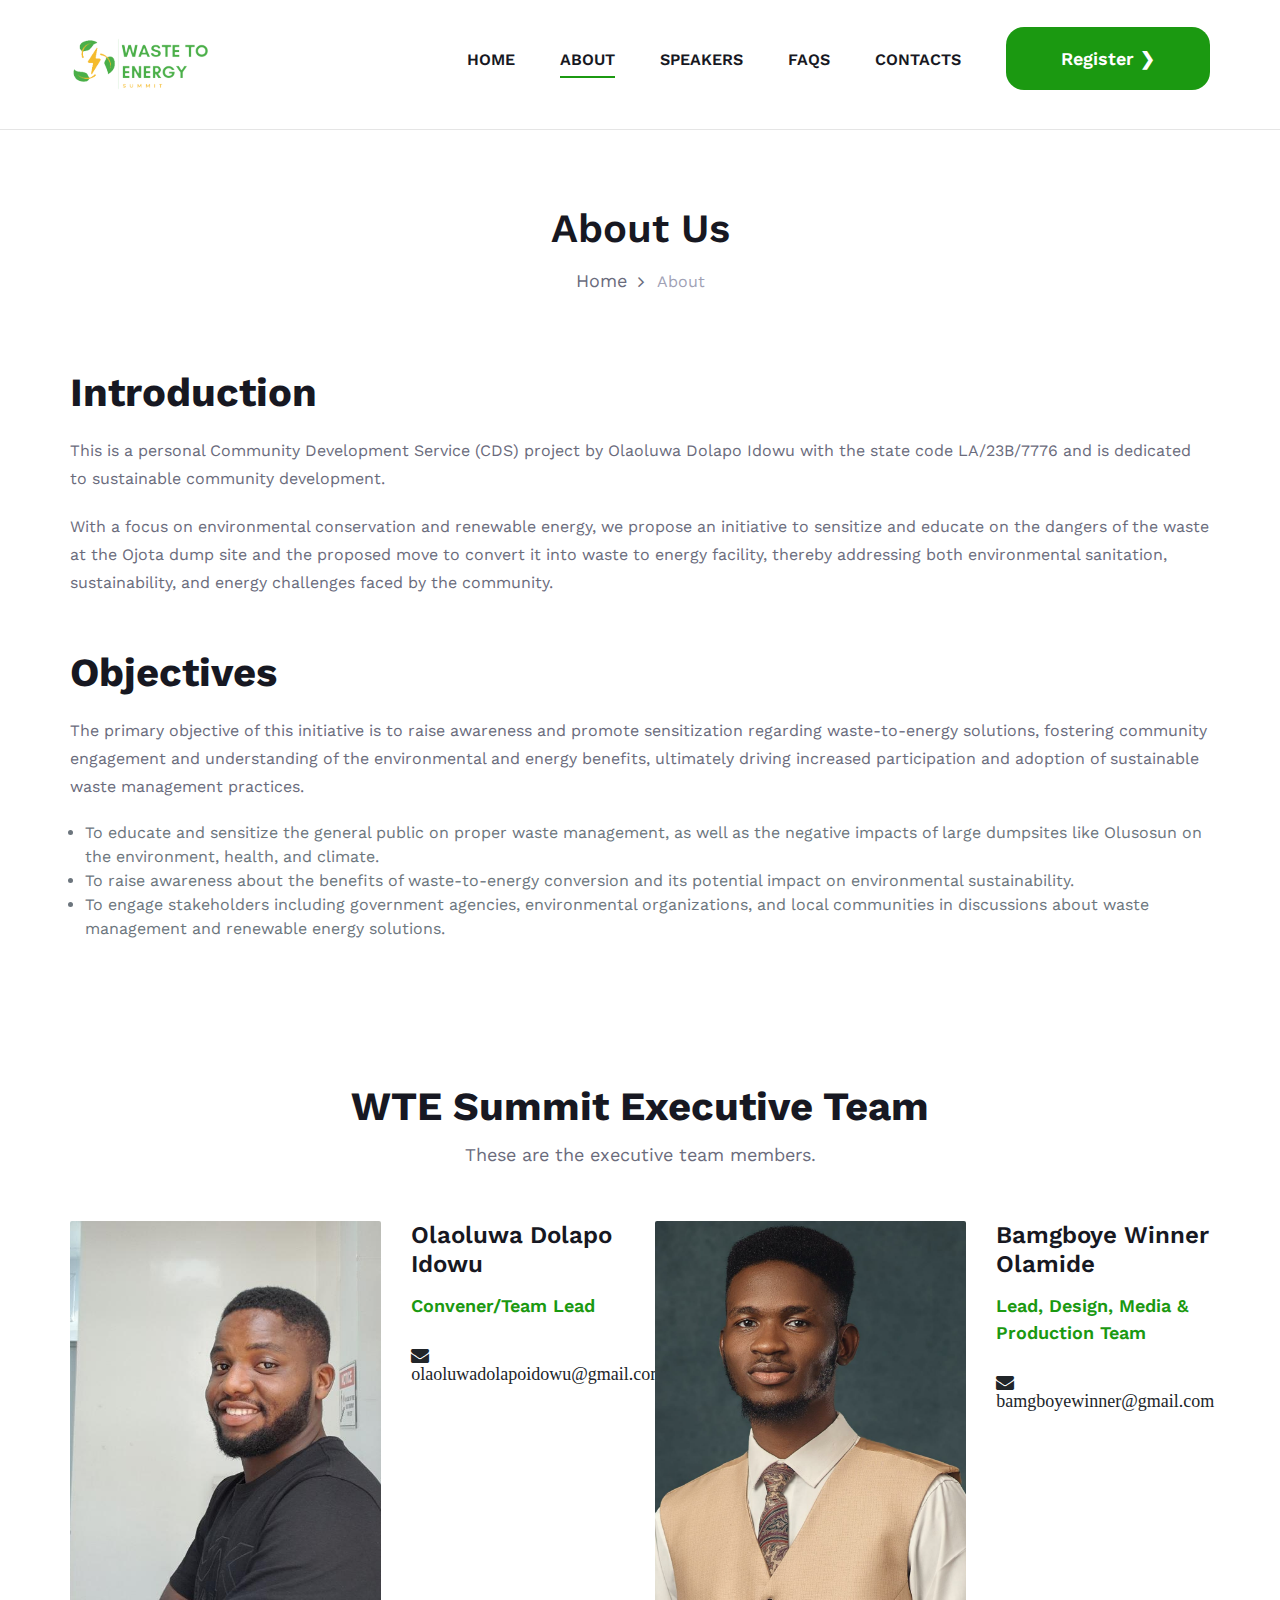
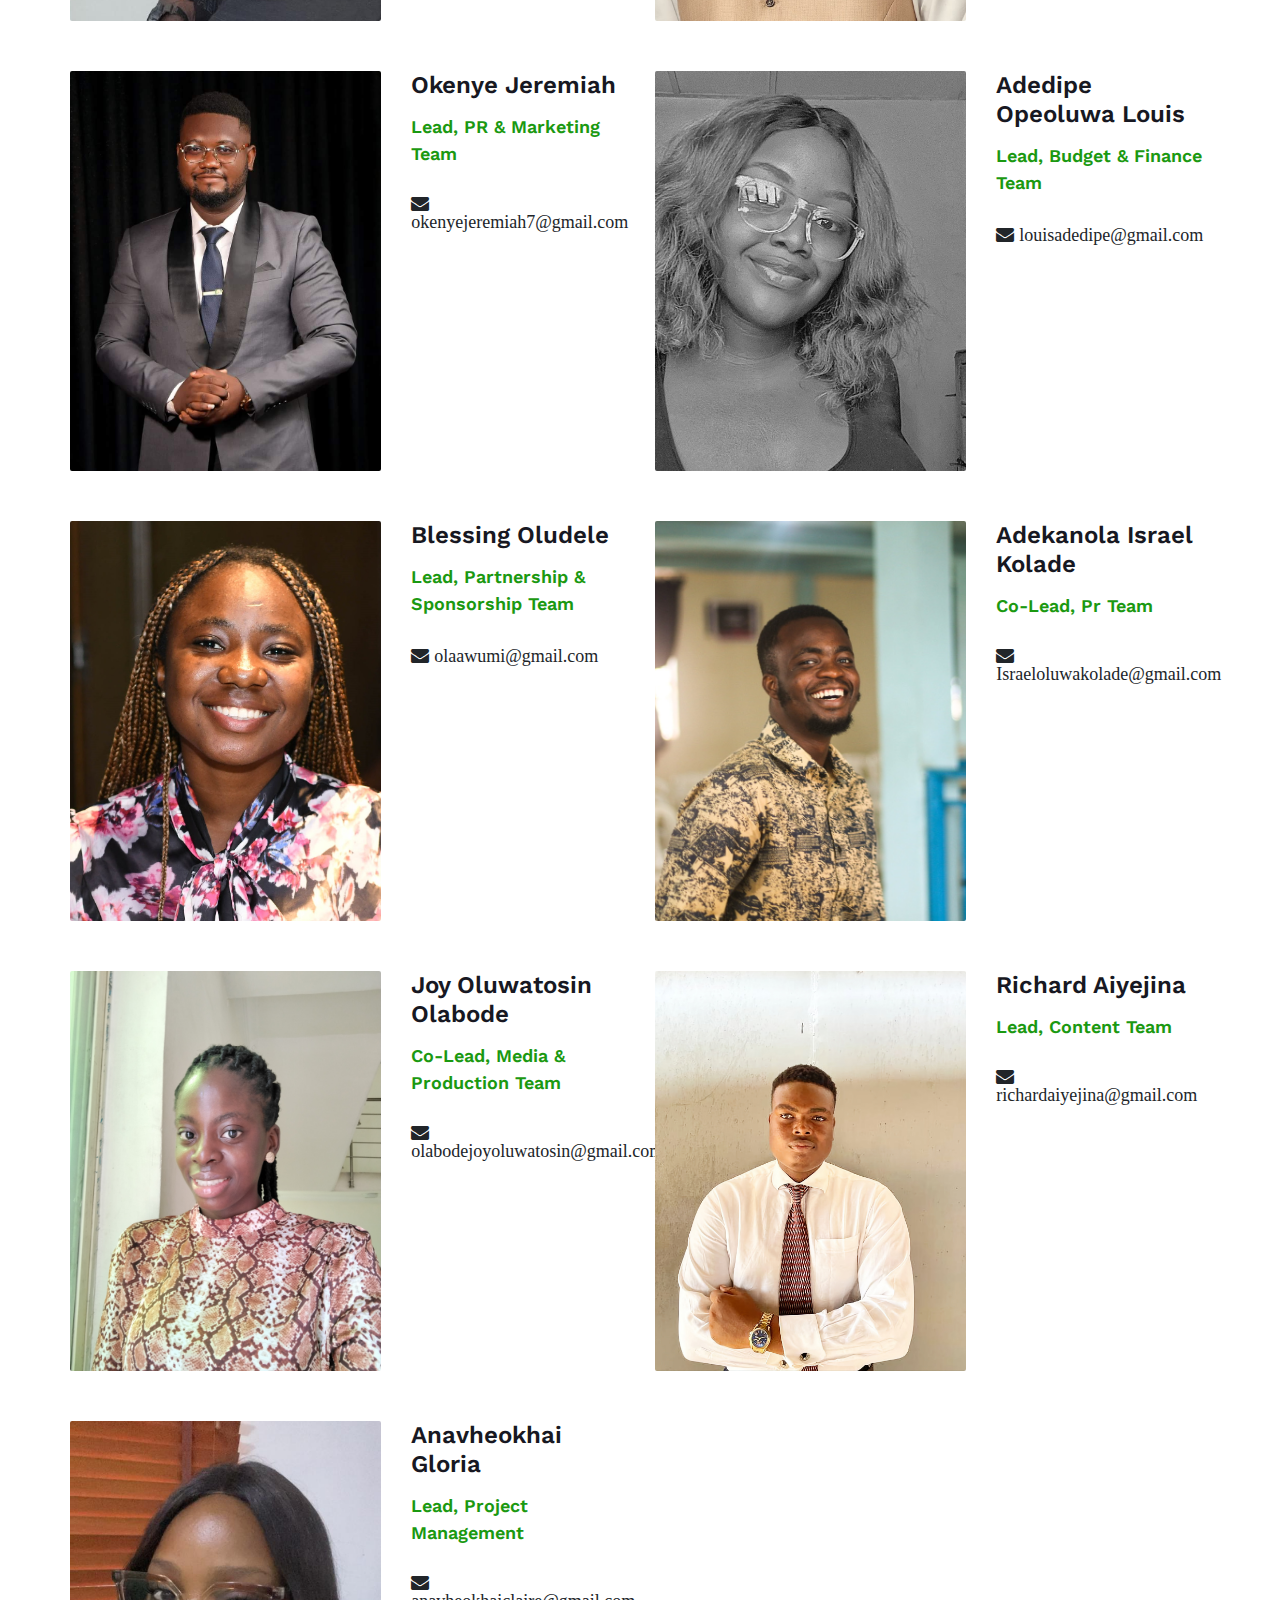
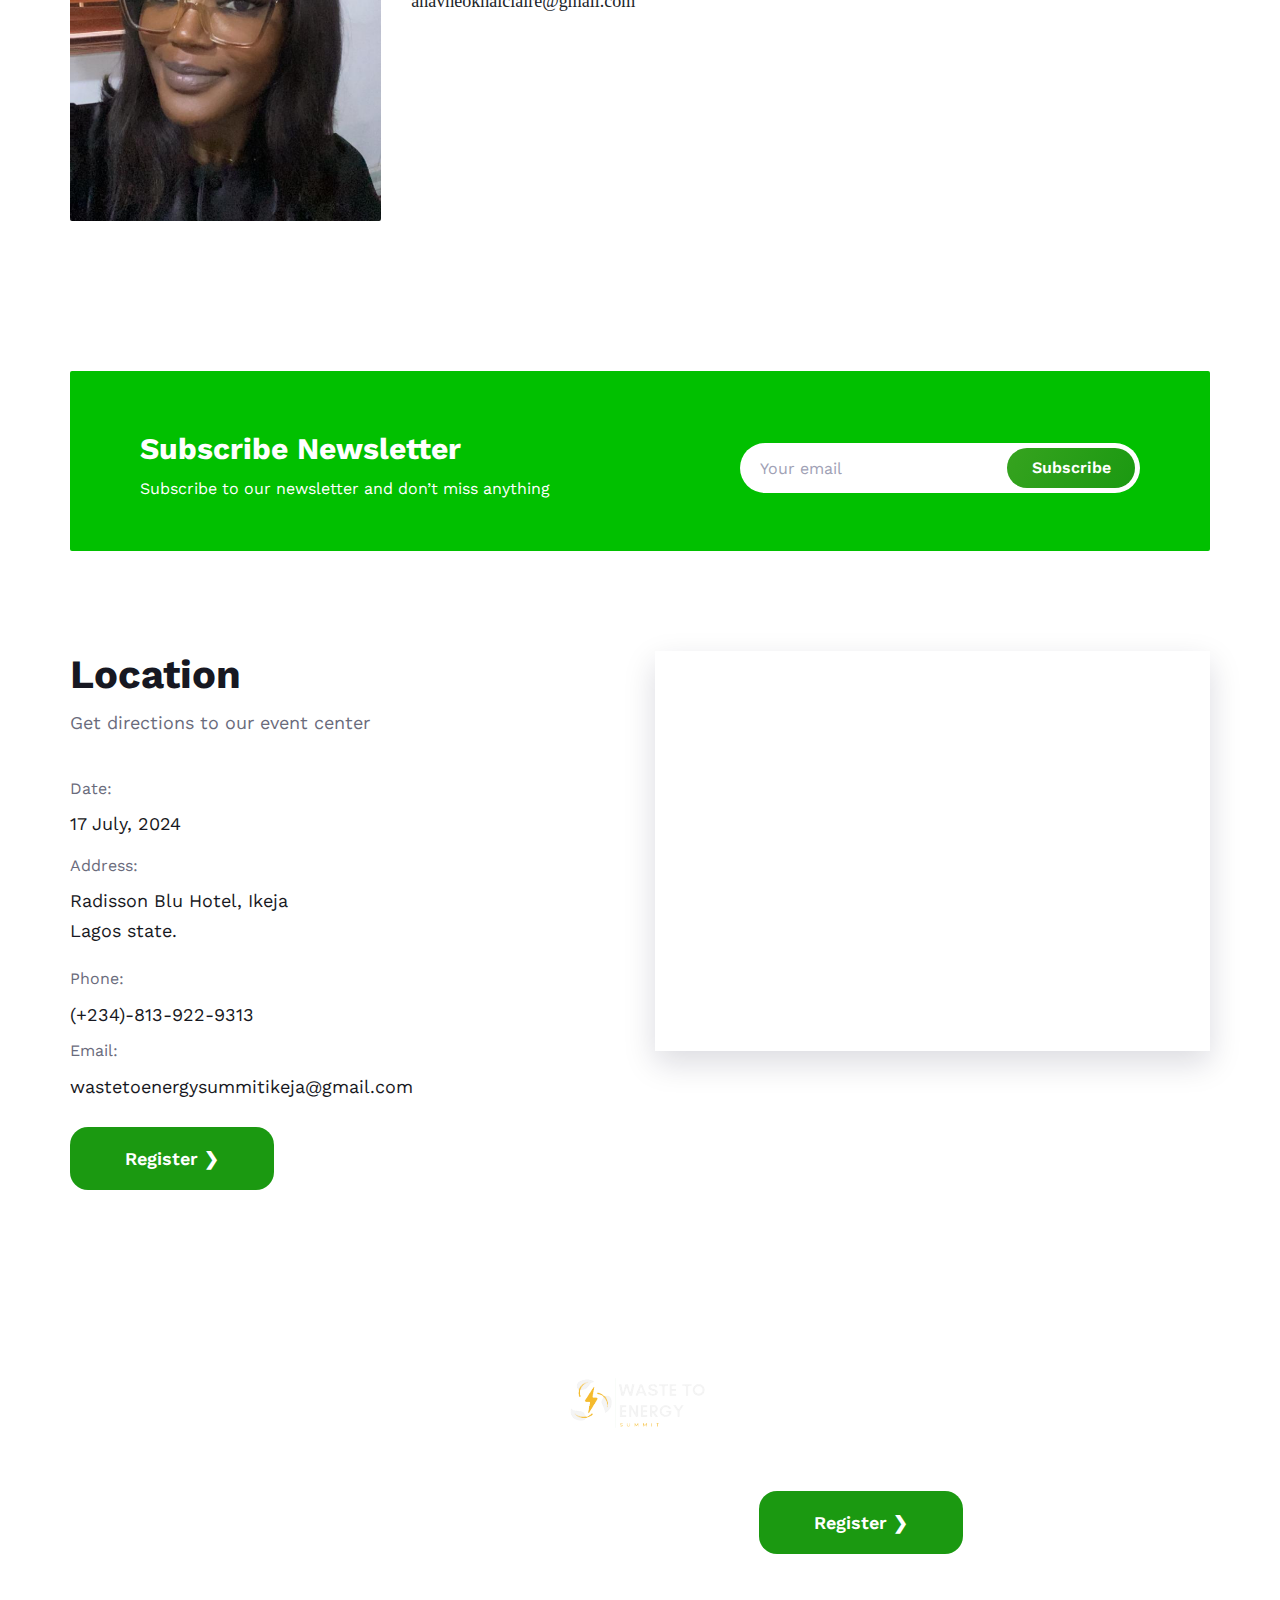
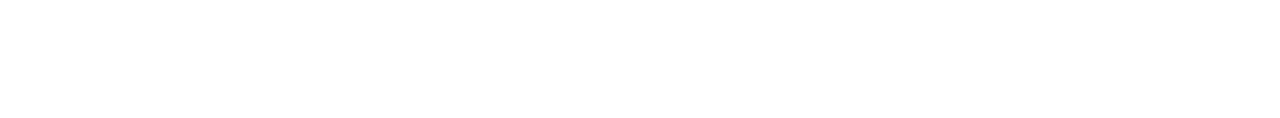
==== commit dfd88deb: "Update about-us.html" ====
--- a/about-us.html
+++ b/about-us.html
@@ -157,7 +157,7 @@
                                             <h4>Olaoluwa Dolapo Idowu</h4>
                                             <span>Convener/Team Lead</span>
                                         </div>
-                                        <a href="mailto:dollipissul1@gmail.com"><i class="fa fa-envelope text-body"> dollipissul1@gmail.com</i></a>
+                                        <a href="mailto:olaoluwadolapoidowu@gmail.com"><i class="fa fa-envelope text-body"> olaoluwadolapoidowu@gmail.com</i></a>
                                     </div>
                                 </div>
                             </div>
--- a/css/style.css
+++ b/css/style.css
@@ -1602,7 +1602,7 @@
 	padding-top: 10px;
 }
 
-.more-speakers .primary-btn {
+.more-speakers a {
 	padding: 10px 30px;
 	border-radius: 70px;
 }
@@ -1619,7 +1619,7 @@
 }
 
 .bigger-img {
-	height: 650px;
+	height: 600px;
 	float: left;
 	object-fit: cover;
 }
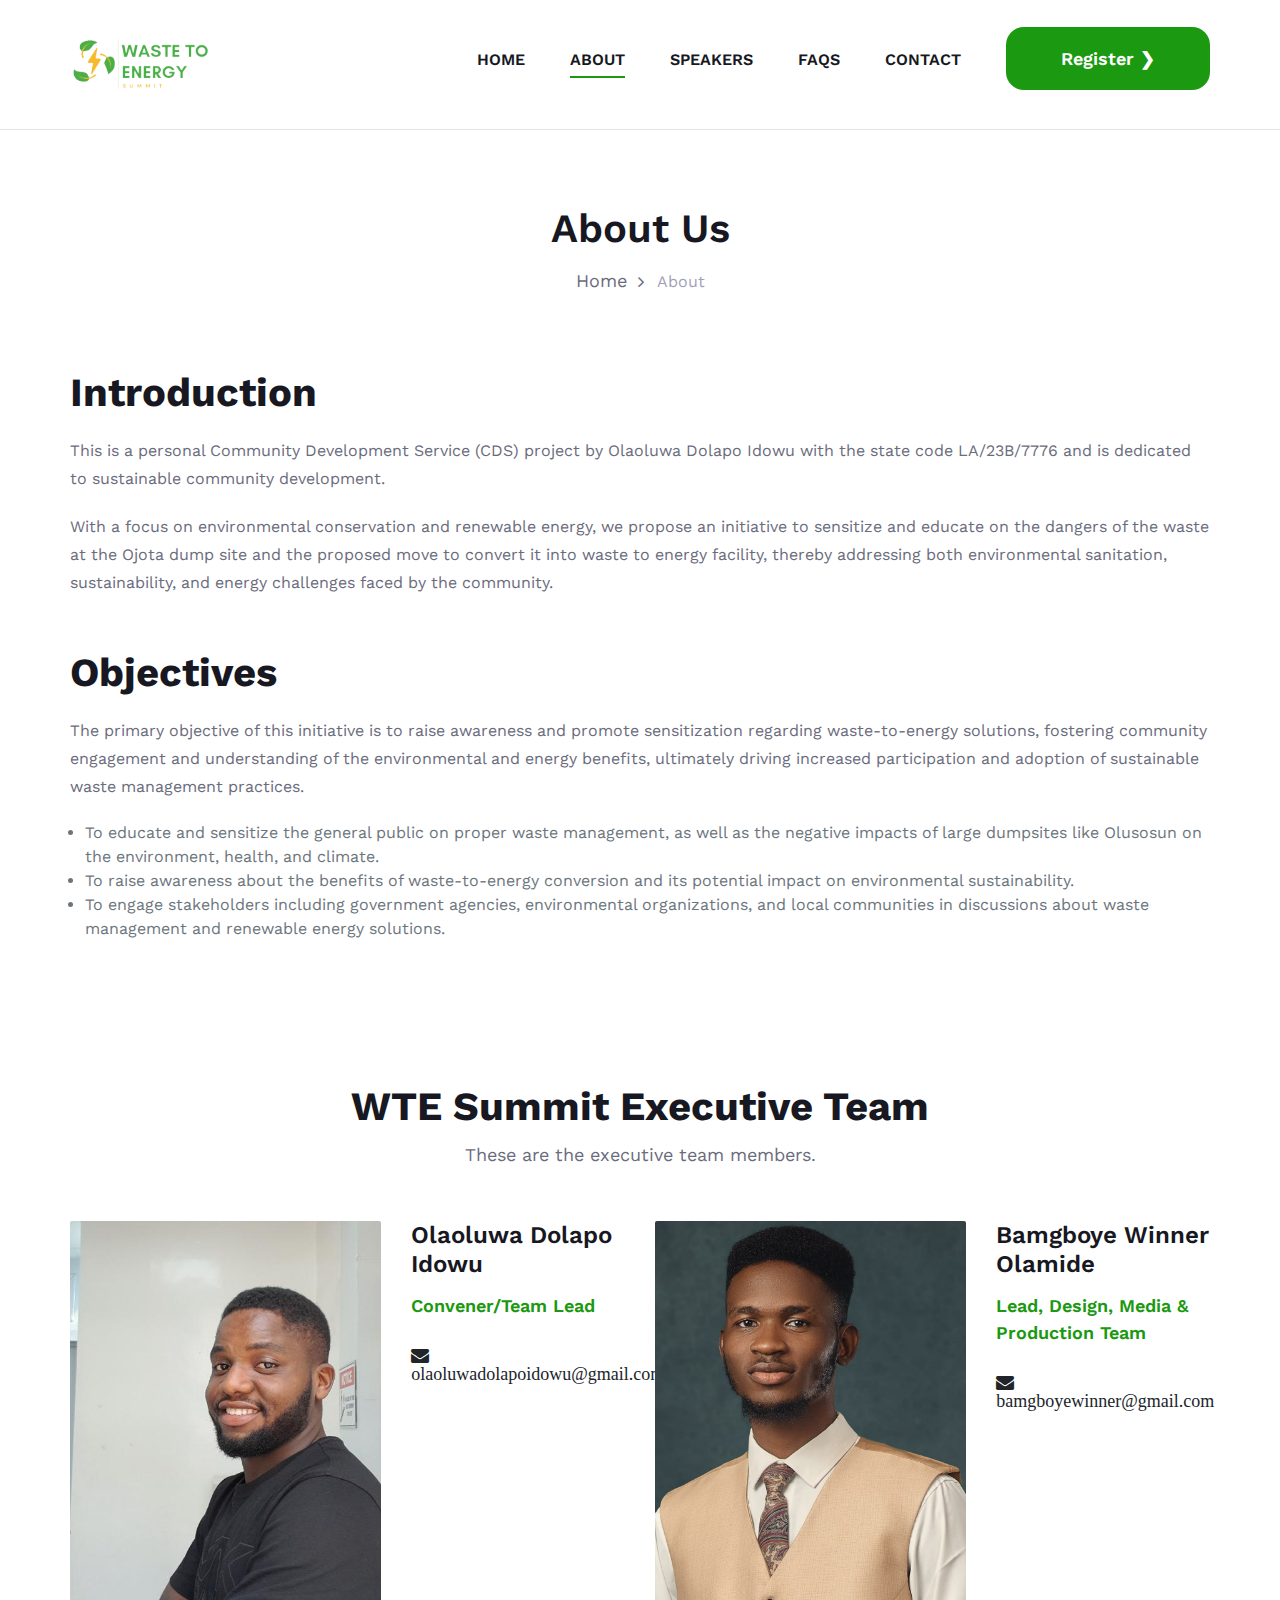
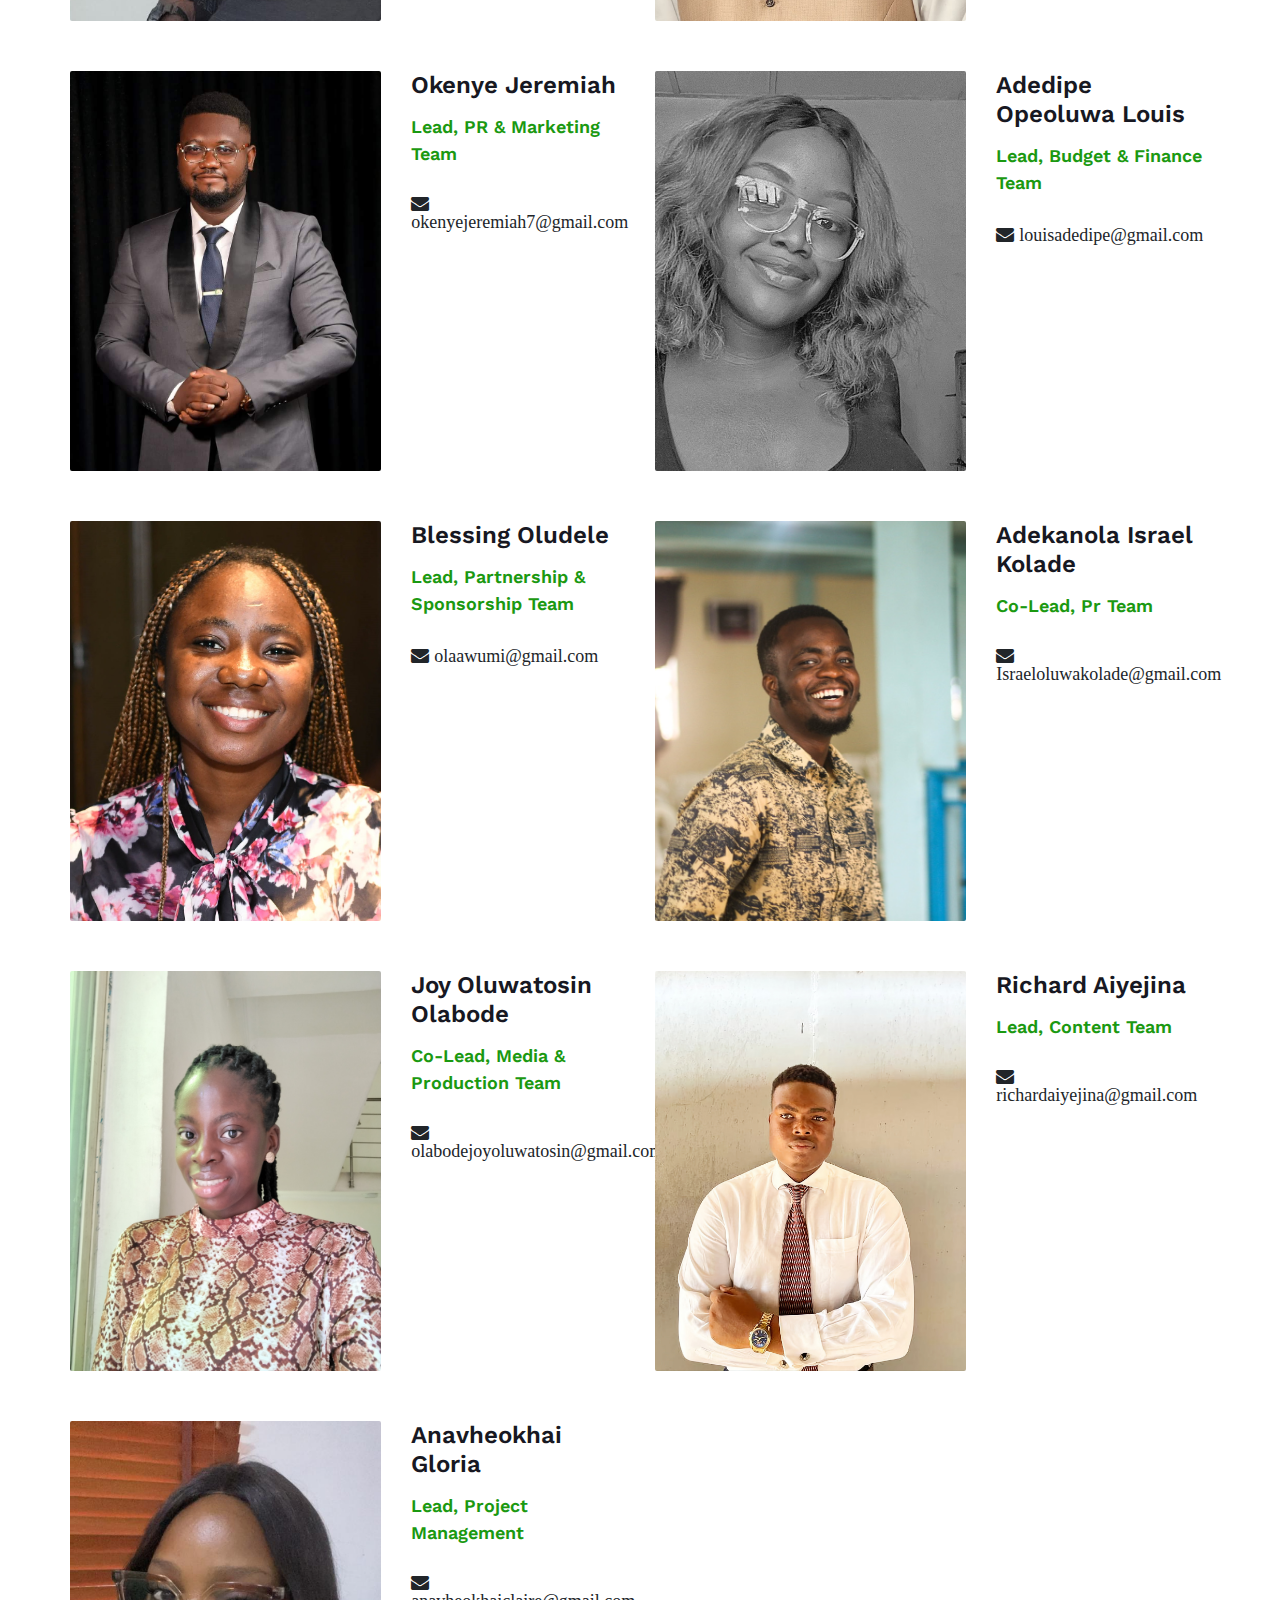
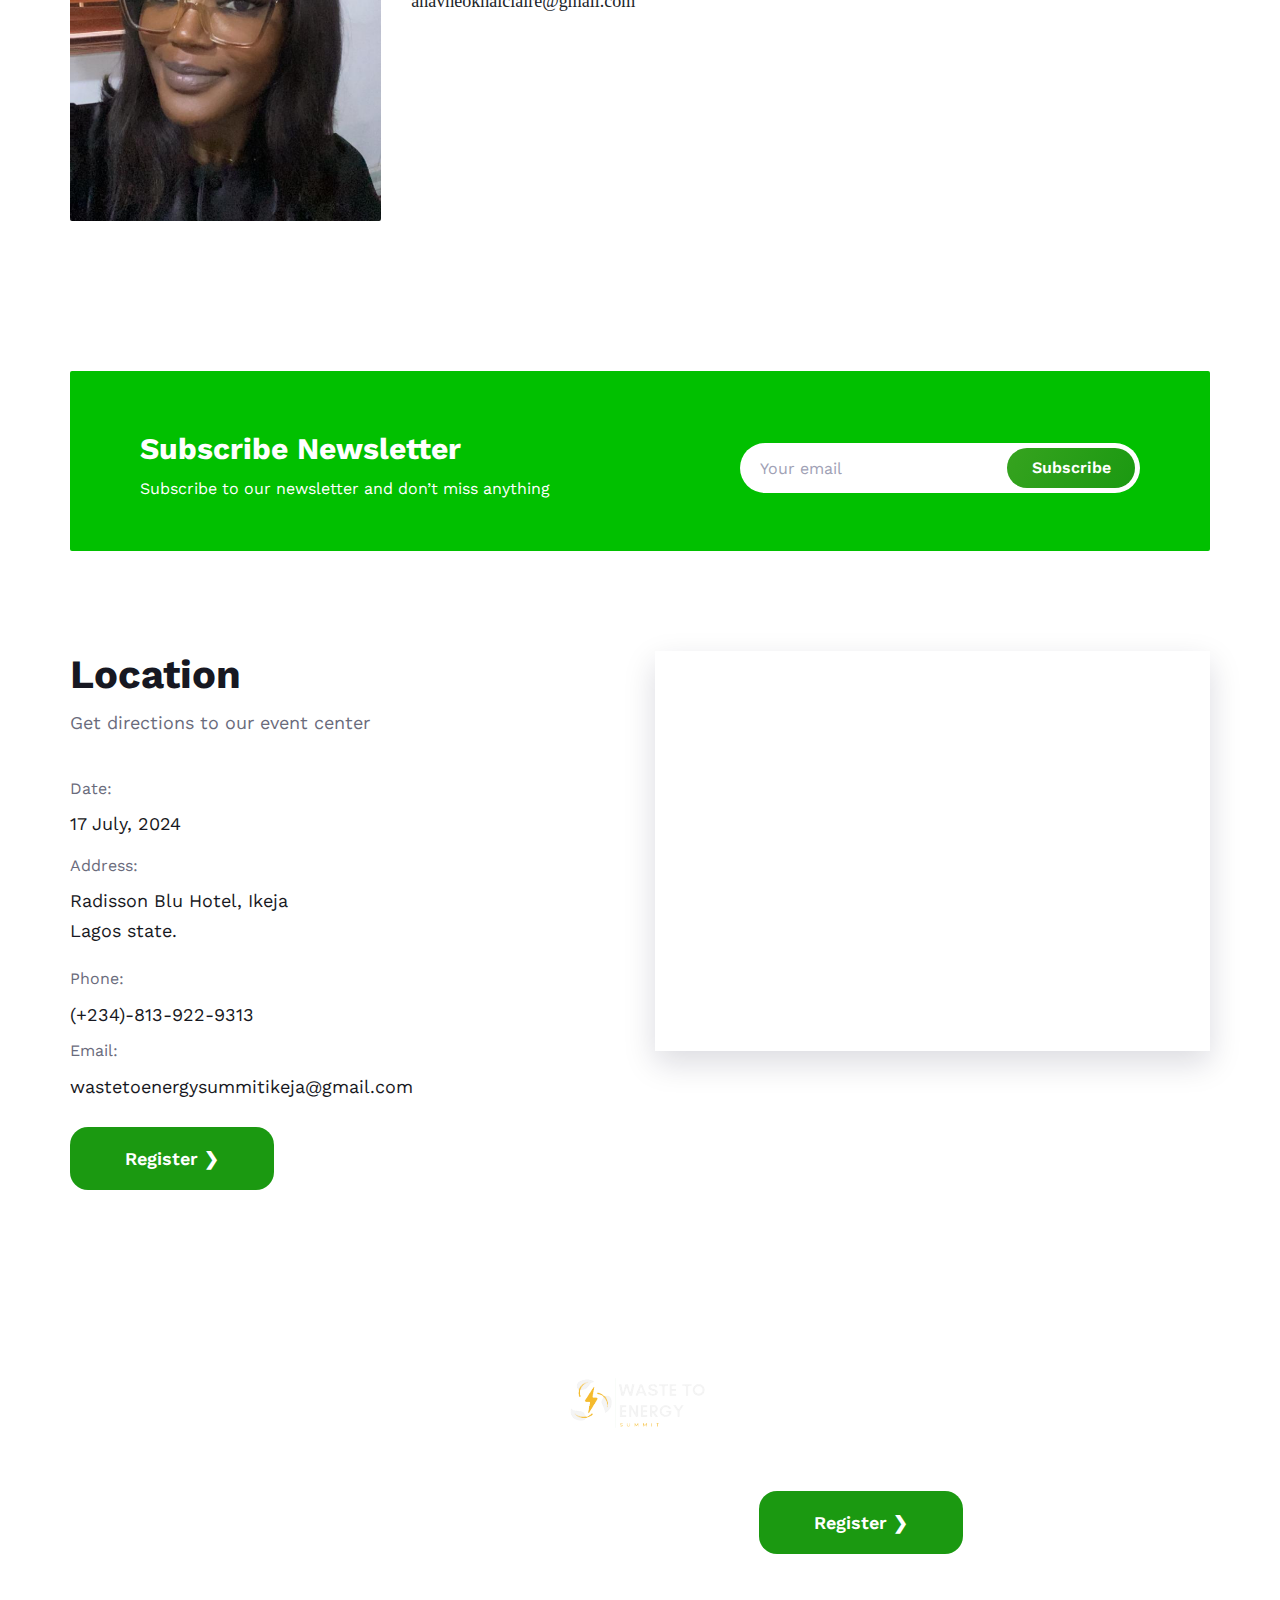
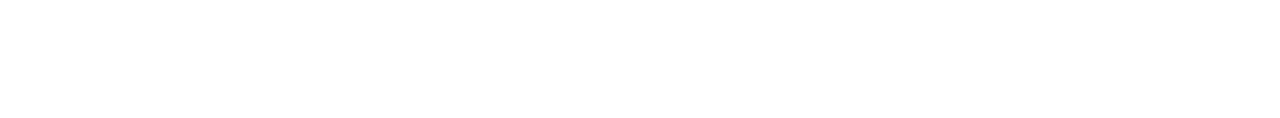
==== commit b601d357: "contact" ====
--- a/about-us.html
+++ b/about-us.html
@@ -3,8 +3,8 @@
 
 <head>
     <meta charset="UTF-8">
-    <meta name="description" content="Manup Template">
-    <meta name="keywords" content="Manup, unica, creative, html">
+    <meta name="description" content="Waste to energy Summit">
+    <meta name="keywords" content="">
     <meta name="viewport" content="width=device-width, initial-scale=1.0">
     <meta http-equiv="X-UA-Compatible" content="ie=edge">
     <title>Waste to Energy Summit</title>
@@ -45,7 +45,7 @@
                         <li class="active"><a href="./about-us.html">About</a></li>
                         <li><a href="./speaker.html">Speakers</a></li>
                         <li><a href="./faqs.html">Faqs</a></li>
-                        <li><a href="./contact.html">Contacts</a></li>
+                        <li><a href="./contact.html">Contact</a></li>
                     </ul>
                 </nav>
                 <a href="https://docs.google.com/forms/d/e/1FAIpQLSfYQly2UIHaIUbU2DlUcqZCTbNZDKDFzYqwNM6YMHKIBhiAMQ/viewform" class="primary-btn top-btn"> Register &#10095</a>                
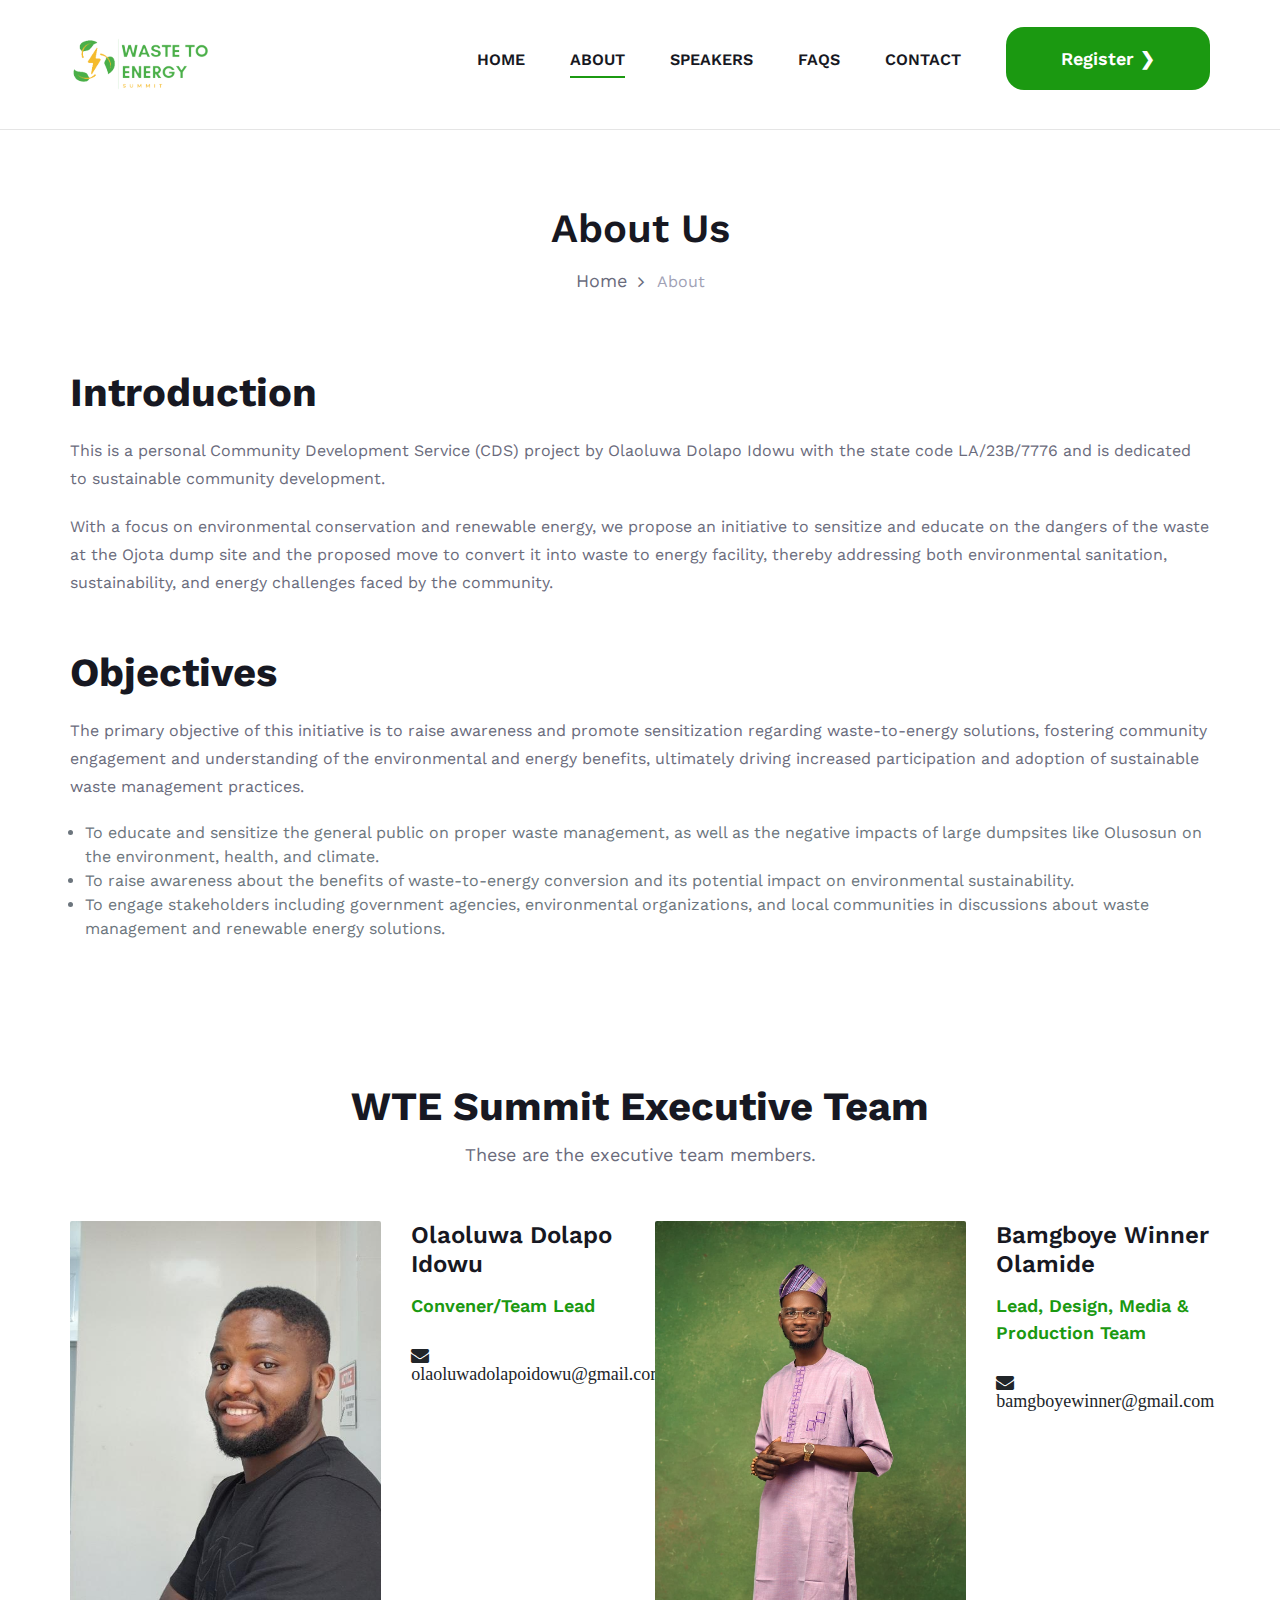
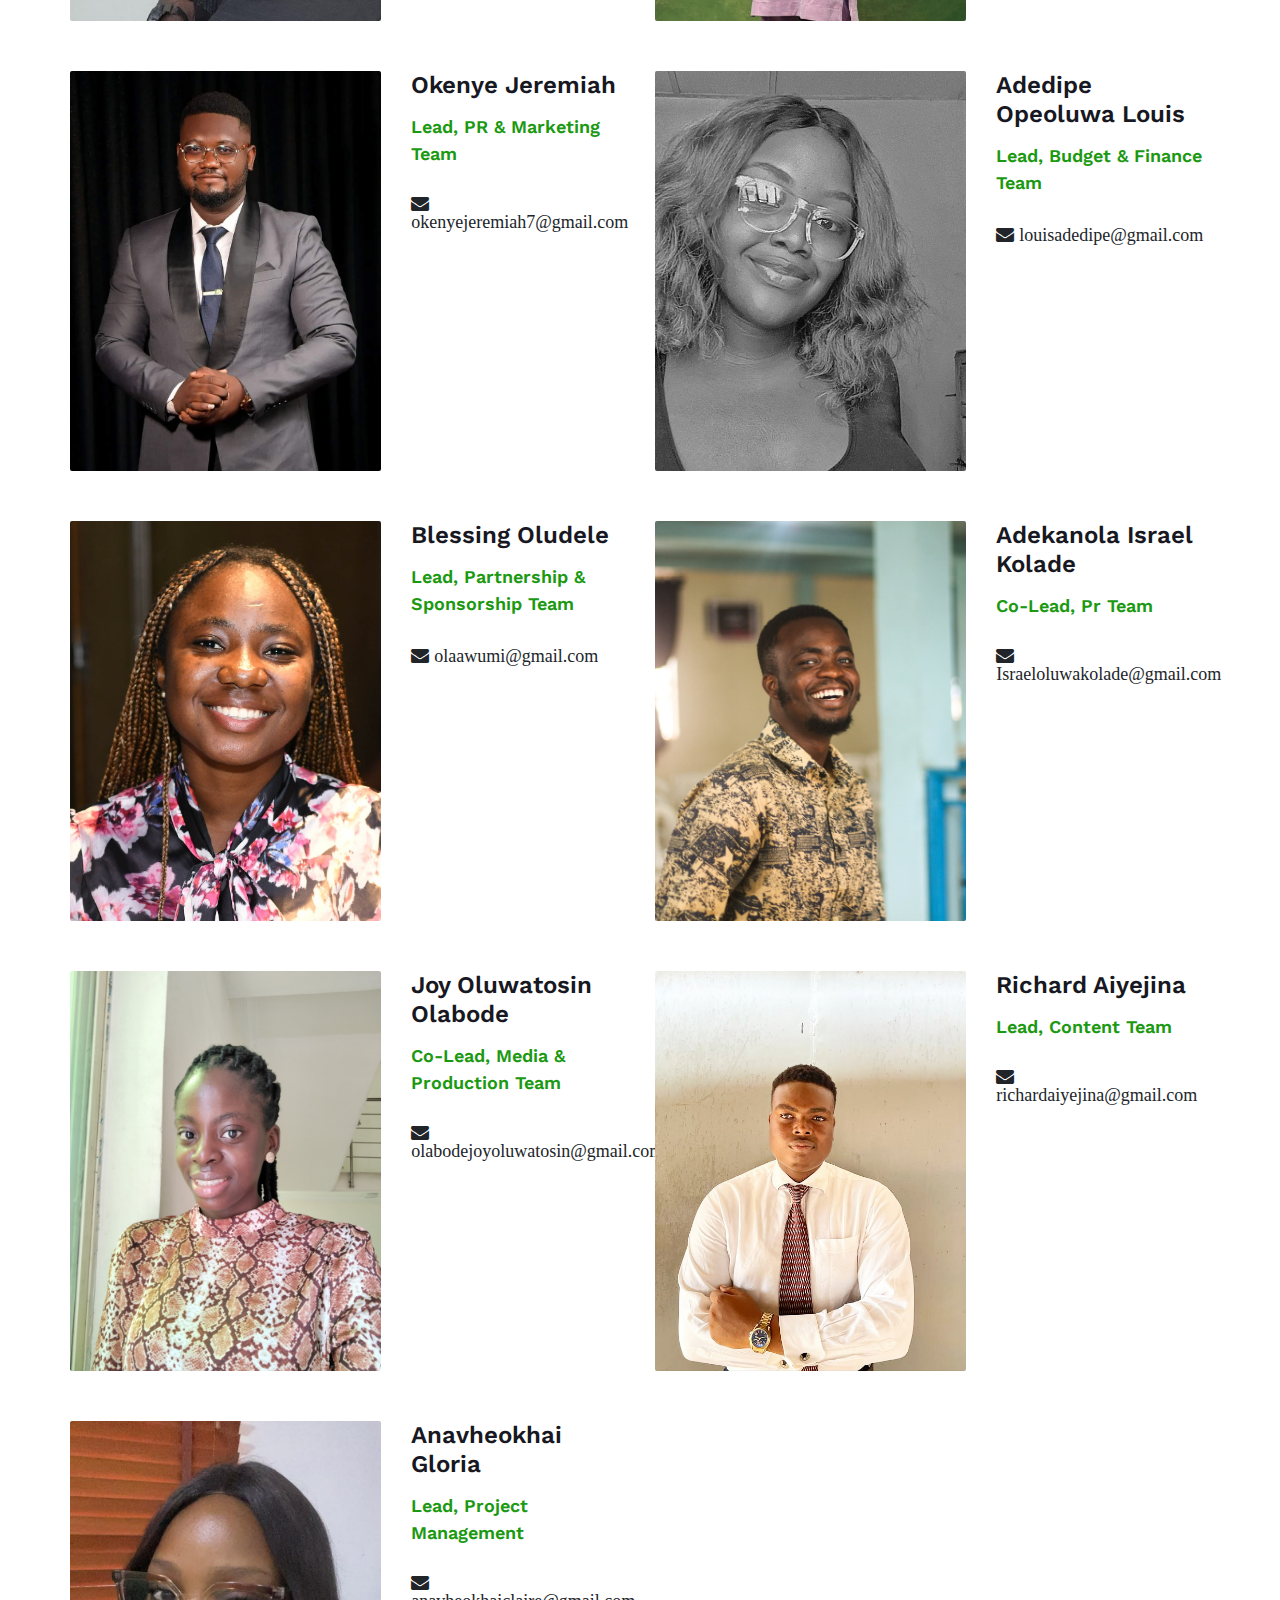
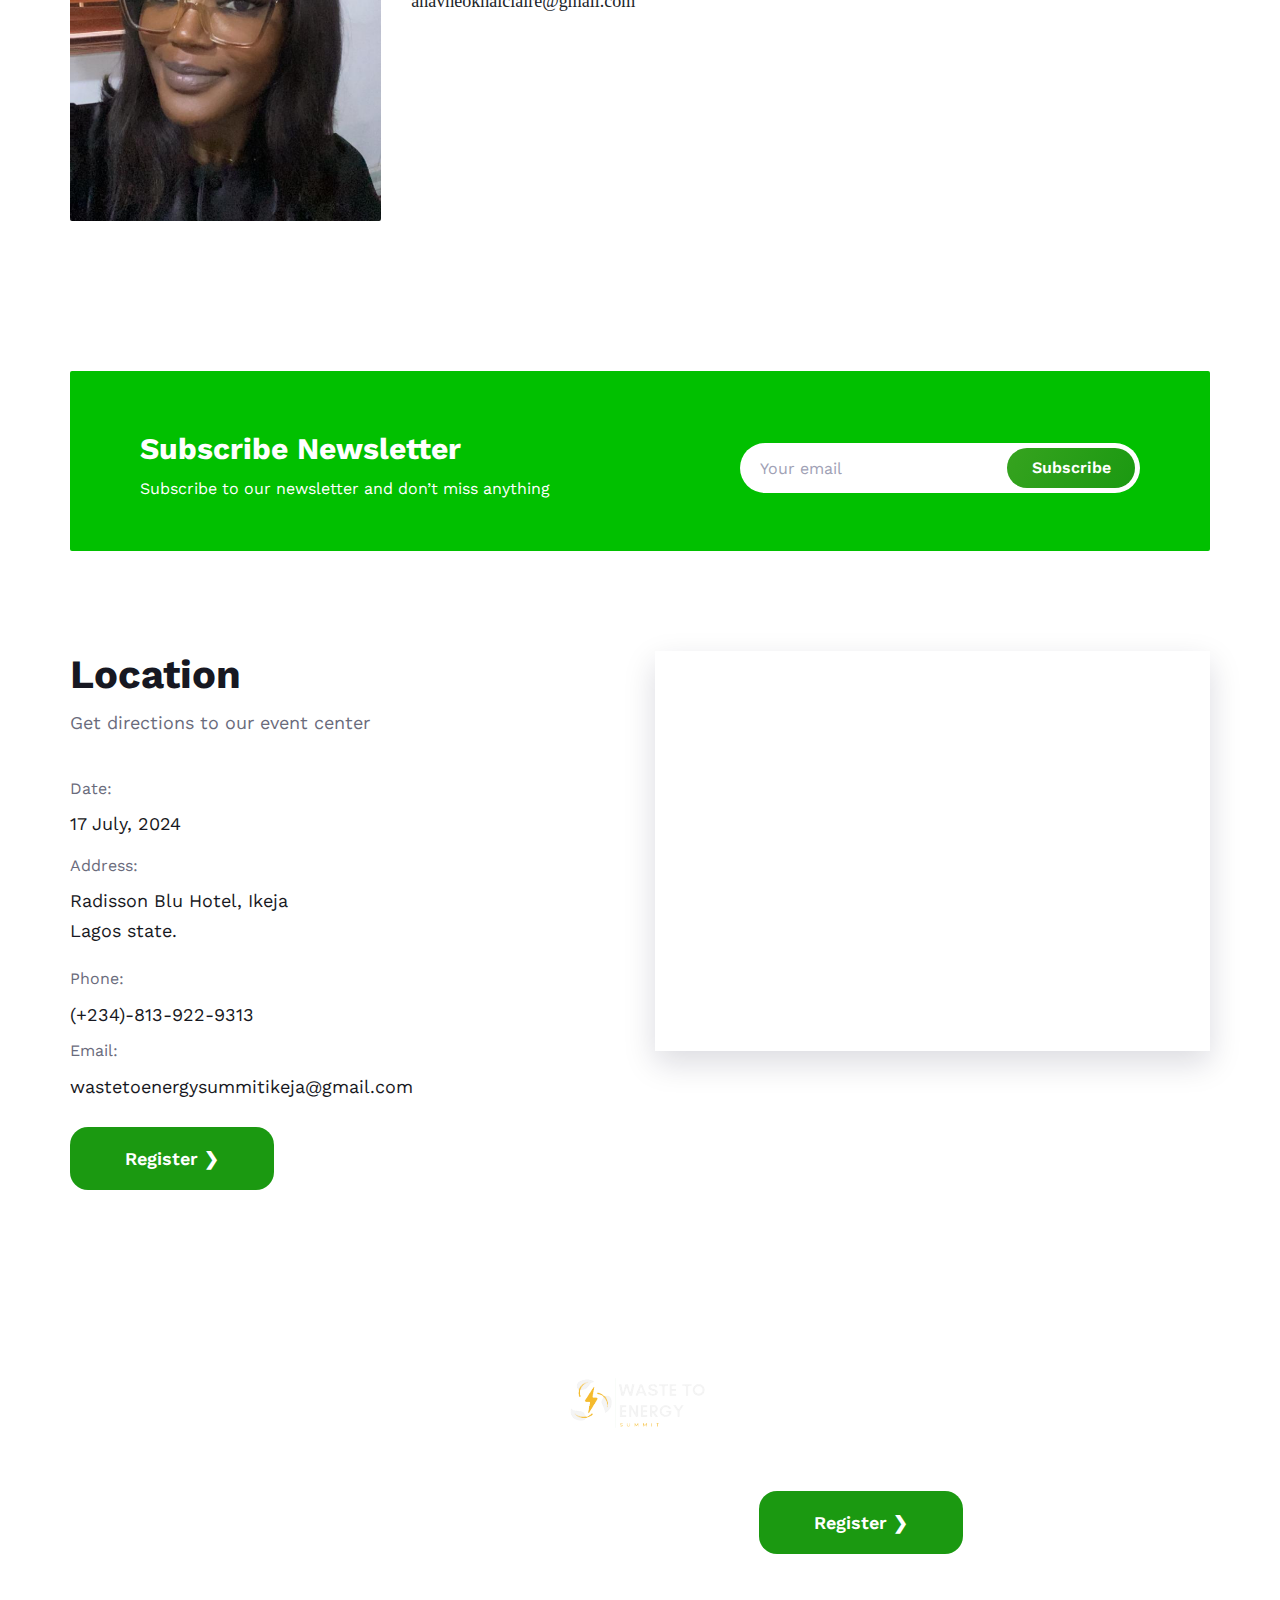
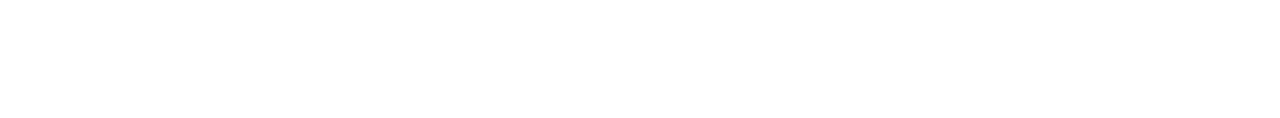
==== commit da78f060: "Prof image" ====
--- a/about-us.html
+++ b/about-us.html
@@ -3,7 +3,7 @@
 
 <head>
     <meta charset="UTF-8">
-    <meta name="description" content="Waste to energy Summit">
+    <meta name="description" content="Waste to energy summit">
     <meta name="keywords" content="">
     <meta name="viewport" content="width=device-width, initial-scale=1.0">
     <meta http-equiv="X-UA-Compatible" content="ie=edge">
@@ -21,6 +21,10 @@
     <link rel="stylesheet" href="css/owl.carousel.min.css" type="text/css">
     <link rel="stylesheet" href="css/magnific-popup.css" type="text/css">
     <link rel="stylesheet" href="css/slicknav.min.css" type="text/css">
+    <link rel="apple-touch-icon" sizes="180x180" href="/apple-touch-icon.png">
+    <link rel="icon" type="image/png" sizes="32x32" href="/favicon-32x32.png">
+    <link rel="icon" type="image/png" sizes="16x16" href="/favicon-16x16.png">
+    <link rel="manifest" href="/site.webmanifest">
     <link rel="stylesheet" href="css/style.css" type="text/css">
 </head>
 
@@ -168,7 +172,7 @@
                             <div class="row">
                                 <div class="col-lg-7">
                                     <div class="si-pic">
-                                        <img src="img/team-member/member-2 .jpg" class="small-img" alt="">
+                                        <img src="img/team-member/member-2.JPG" class="small-img" alt="">
                                     </div>
                                 </div>
                                 <div class="col-lg-5">
--- a/css/style.css
+++ b/css/style.css
@@ -213,7 +213,7 @@
 }
 
 #theme {
-	padding: 12px 40px;
+	padding: 10px 28px;
 	border-radius: 50px;
 }
 
@@ -1619,7 +1619,7 @@
 }
 
 .bigger-img {
-	height: 600px;
+	height: 500px;
 	float: left;
 	object-fit: cover;
 }
